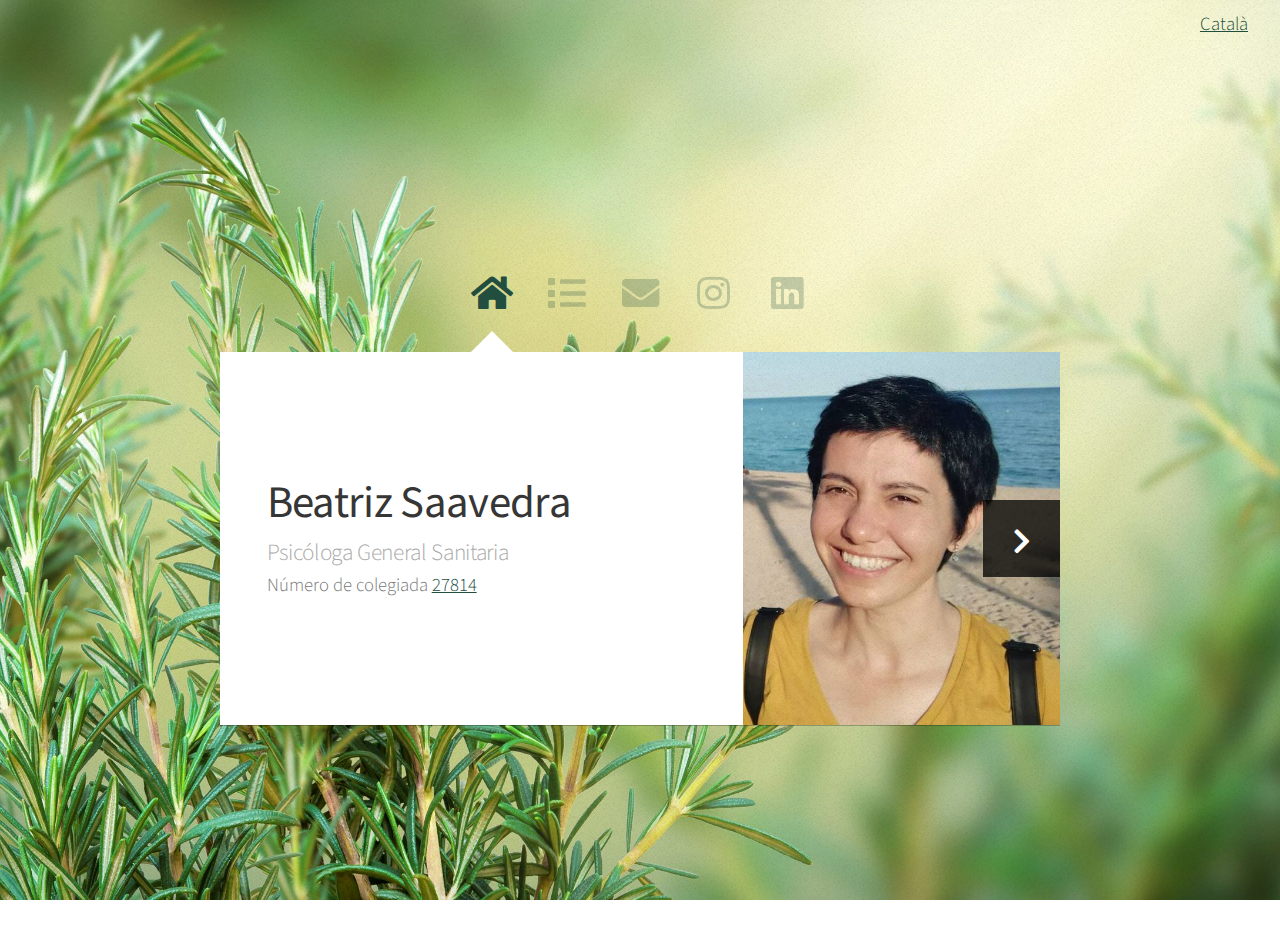
==== es/index.html @ 314d7b3a "meta description improved" ====
<!DOCTYPE html>
<!--
	Astral by HTML5 UP
	html5up.net | @ajlkn
	Free for personal and commercial use under the CCA 3.0 license (html5up.net/license)
-->
<html lang="es">
  <head>
    <!-- Google tag (gtag.js) -->
    <script async src="https://www.googletagmanager.com/gtag/js?id=G-FWG7R8QW6P"></script>
    <script>
      window.dataLayer = window.dataLayer || [];
      function gtag() {
        dataLayer.push(arguments);
      }
      gtag("js", new Date());
      gtag("config", "G-FWG7R8QW6P");
    </script>
    <title>Beatriz Saavedra Psicòloga</title>
    <meta charset="utf-8" />
    <meta name="viewport" content="width=device-width, initial-scale=1" />
    <meta name="description" content="Psicòloga general sanitaria. Psicología adultos, infantil, juvenil y reeducación. En Lloret, Calella, Palafolls, Tordera y Blanes." />
    <link rel="stylesheet" href="../assets/css/main.v2.css" />
    <noscript><link rel="stylesheet" href="../assets/css/noscript.css" /></noscript>
  </head>
  <body class="is-preload">
    <div class="lang">
        <a href="/">Català</a>
    </div>

    <!-- Wrapper-->
    <div id="wrapper">
      <!-- Nav -->
      <nav id="nav">
        <a href="#home" class="icon solid fa-home">
          <span>Inicio</span>
        </a>
        <a href="#services" class="icon solid fa-list">
          <span>Servicios</span>
        </a>
        <a href="#contact" class="icon solid fa-envelope">
          <span>Contacto</span>
        </a>
        <a href="https://www.instagram.com/beatrizsaavedra.psicologia/" class="icon brands fa-instagram">
          <span>Instagram</span>
        </a>
        <a href="https://es.linkedin.com/in/beatriz-saavedra" class="icon brands fa-linkedin">
          <span>Linked In</span>
        </a>
      </nav>

      <!-- Main -->
      <div id="main">
        <!-- Me -->
        <article id="home" class="panel intro">
          <header>
            <h1>Beatriz Saavedra</h1>
            <p>Psicóloga General Sanitaria</p>
            <small>
              Número de colegiada
              <a href="https://www.copc.cat/contacte/beatriz-saavedra-martinez-59869">
                27814
              </a>
            </small>
          </header>
          <a href="#services" class="jumplink pic">
            <span class="arrow icon solid fa-chevron-right">
              <span>Consulta mis servicios</span>
            </span>
            <img src="../images/me2.jpg" alt="Beatriz Saavedra Martínez - Psicóloga" />
          </a>
        </article>

        <!-- Work -->
        <article id="services" class="panel">
          <header>
            <h2>Servicios</h2>
          </header>
          <h3>Psicoterapia adultos</h3>
          <ul class="romero grid">
            <li>Ansiedad</li>
            <li>Depresión</li>
            <li>Procesos de duelo</li>
            <li>Habilidades sociales</li>
            <li>Fobias</li>
            <li>Baja autoestima</li>
            <li>Estrés laboral</li>
          </ul>

          <h3>Psicoterapia infantil y juvenil</h3>
          <ul class="romero grid">
            <li>Trastornos de la conducta</li>
            <li>Trastornos del estado de ánimo</li>
            <li>Fobias</li>
            <li>Autoestima</li>
            <li>Inteligencia emocional</li>
            <li>Miedos infantiles</li>
            <li>Procesos de adaptación</li>
            <li>Bullying</li>
          </ul>

          <h3>Reeducación</h3>
          <ul class="romero grid">
            <li>Trastornos del aprendizaje</li>
            <li>Dislexia y discalculia</li>
            <li>Estimulación cognitiva</li>
            <li>Técnicas de estudio</li>
            <li>Lectoescriptura</li>
            <li>
              Trastorno de deficit de atención con o sin hiperactivitat (TDAH)
            </li>
          </ul>
        </article>

        <!-- Contact -->
        <article id="contact" class="panel">
          <header>
            <h2>Contacto</h2>
          </header>

          <p>
            Móvil: <span id="t1"></span><br />
            Correo electrónico: <span id="t2"></span>
          </p>
          <ul class="romero grid contact">
            <li>Consulta presencial en la zona de el Maresme y La Selva</li>
            <li>También consulta online</li>
          </ul>
        </article>
      </div>
    </div>

    <!-- Scripts -->
    <script src="../assets/js/jquery.min.js"></script>
    <script src="../assets/js/browser.min.js"></script>
    <script src="../assets/js/breakpoints.min.js"></script>
    <script src="../assets/js/util.js"></script>
    <script src="../assets/js/main.js"></script>
    <script src="../assets/js/contact.js"></script>
  </body>
</html>
---- assets/css/main.v2.css ----
@import url("https://fonts.googleapis.com/css?family=Source+Sans+Pro:300,400,300italic,400italic");
@import url("fontawesome-all.min.css");

/*
	Astral by HTML5 UP
	html5up.net | @ajlkn
	Free for personal and commercial use under the CCA 3.0 license (html5up.net/license)
*/

html,
body,
div,
span,
applet,
object,
iframe,
h1,
h2,
h3,
h4,
h5,
h6,
p,
blockquote,
pre,
a,
abbr,
acronym,
address,
big,
cite,
code,
del,
dfn,
em,
img,
ins,
kbd,
q,
s,
samp,
small,
strike,
strong,
sub,
sup,
tt,
var,
b,
u,
i,
center,
dl,
dt,
dd,
ol,
ul,
li,
fieldset,
form,
label,
legend,
table,
caption,
tbody,
tfoot,
thead,
tr,
th,
td,
article,
aside,
canvas,
details,
embed,
figure,
figcaption,
footer,
header,
hgroup,
menu,
nav,
output,
ruby,
section,
summary,
time,
mark,
audio,
video {
  margin: 0;
  padding: 0;
  border: 0;
  font-size: 100%;
  font: inherit;
  vertical-align: baseline;
}

article,
aside,
details,
figcaption,
figure,
footer,
header,
hgroup,
menu,
nav,
section {
  display: block;
}

body {
  line-height: 1;
}

ol,
ul {
  list-style: none;
}

blockquote,
q {
  quotes: none;
}

blockquote:before,
blockquote:after,
q:before,
q:after {
  content: "";
  content: none;
}

table {
  border-collapse: collapse;
  border-spacing: 0;
}

body {
  -webkit-text-size-adjust: none;
}

mark {
  background-color: transparent;
  color: inherit;
}

input::-moz-focus-inner {
  border: 0;
  padding: 0;
}

input,
select,
textarea {
  -moz-appearance: none;
  -webkit-appearance: none;
  -ms-appearance: none;
  appearance: none;
}

/* Row */

.row {
  display: flex;
  flex-wrap: wrap;
  box-sizing: border-box;
  align-items: stretch;
}

.row > * {
  box-sizing: border-box;
}

.row.gtr-uniform > * > :last-child {
  margin-bottom: 0;
}

.row.aln-left {
  justify-content: flex-start;
}

.row.aln-center {
  justify-content: center;
}

.row.aln-right {
  justify-content: flex-end;
}

.row.aln-top {
  align-items: flex-start;
}

.row.aln-middle {
  align-items: center;
}

.row.aln-bottom {
  align-items: flex-end;
}

.row > .imp {
  order: -1;
}

.row > .col-1 {
  width: 8.33333%;
}

.row > .off-1 {
  margin-left: 8.33333%;
}

.row > .col-2 {
  width: 16.66667%;
}

.row > .off-2 {
  margin-left: 16.66667%;
}

.row > .col-3 {
  width: 25%;
}

.row > .off-3 {
  margin-left: 25%;
}

.row > .col-4 {
  width: 33.33333%;
}

.row > .off-4 {
  margin-left: 33.33333%;
}

.row > .col-5 {
  width: 41.66667%;
}

.row > .off-5 {
  margin-left: 41.66667%;
}

.row > .col-6 {
  width: 50%;
}

.row > .off-6 {
  margin-left: 50%;
}

.row > .col-7 {
  width: 58.33333%;
}

.row > .off-7 {
  margin-left: 58.33333%;
}

.row > .col-8 {
  width: 66.66667%;
}

.row > .off-8 {
  margin-left: 66.66667%;
}

.row > .col-9 {
  width: 75%;
}

.row > .off-9 {
  margin-left: 75%;
}

.row > .col-10 {
  width: 83.33333%;
}

.row > .off-10 {
  margin-left: 83.33333%;
}

.row > .col-11 {
  width: 91.66667%;
}

.row > .off-11 {
  margin-left: 91.66667%;
}

.row > .col-12 {
  width: 100%;
}

.row > .off-12 {
  margin-left: 100%;
}

.row.gtr-0 {
  margin-top: 0em;
  margin-left: 0em;
}

.row.gtr-0 > * {
  padding: 0em 0 0 0em;
}

.row.gtr-0.gtr-uniform {
  margin-top: 0em;
}

.row.gtr-0.gtr-uniform > * {
  padding-top: 0em;
}

.row.gtr-25 {
  margin-top: -0.3125em;
  margin-left: -0.3125em;
}

.row.gtr-25 > * {
  padding: 0.3125em 0 0 0.3125em;
}

.row.gtr-25.gtr-uniform {
  margin-top: -0.3125em;
}

.row.gtr-25.gtr-uniform > * {
  padding-top: 0.3125em;
}

.row.gtr-50 {
  margin-top: -0.625em;
  margin-left: -0.625em;
}

.row.gtr-50 > * {
  padding: 0.625em 0 0 0.625em;
}

.row.gtr-50.gtr-uniform {
  margin-top: -0.625em;
}

.row.gtr-50.gtr-uniform > * {
  padding-top: 0.625em;
}

.row {
  margin-top: -1.25em;
  margin-left: -1.25em;
}

.row > * {
  padding: 1.25em 0 0 1.25em;
}

.row.gtr-uniform {
  margin-top: -1.25em;
}

.row.gtr-uniform > * {
  padding-top: 1.25em;
}

.row.gtr-150 {
  margin-top: -1.875em;
  margin-left: -1.875em;
}

.row.gtr-150 > * {
  padding: 1.875em 0 0 1.875em;
}

.row.gtr-150.gtr-uniform {
  margin-top: -1.875em;
}

.row.gtr-150.gtr-uniform > * {
  padding-top: 1.875em;
}

.row.gtr-200 {
  margin-top: -2.5em;
  margin-left: -2.5em;
}

.row.gtr-200 > * {
  padding: 2.5em 0 0 2.5em;
}

.row.gtr-200.gtr-uniform {
  margin-top: -2.5em;
}

.row.gtr-200.gtr-uniform > * {
  padding-top: 2.5em;
}

@media screen and (max-width: 1680px) {
  .row {
    display: flex;
    flex-wrap: wrap;
    box-sizing: border-box;
    align-items: stretch;
  }

  .row > * {
    box-sizing: border-box;
  }

  .row.gtr-uniform > * > :last-child {
    margin-bottom: 0;
  }

  .row.aln-left {
    justify-content: flex-start;
  }

  .row.aln-center {
    justify-content: center;
  }

  .row.aln-right {
    justify-content: flex-end;
  }

  .row.aln-top {
    align-items: flex-start;
  }

  .row.aln-middle {
    align-items: center;
  }

  .row.aln-bottom {
    align-items: flex-end;
  }

  .row > .imp-xlarge {
    order: -1;
  }

  .row > .col-1-xlarge {
    width: 8.33333%;
  }

  .row > .off-1-xlarge {
    margin-left: 8.33333%;
  }

  .row > .col-2-xlarge {
    width: 16.66667%;
  }

  .row > .off-2-xlarge {
    margin-left: 16.66667%;
  }

  .row > .col-3-xlarge {
    width: 25%;
  }

  .row > .off-3-xlarge {
    margin-left: 25%;
  }

  .row > .col-4-xlarge {
    width: 33.33333%;
  }

  .row > .off-4-xlarge {
    margin-left: 33.33333%;
  }

  .row > .col-5-xlarge {
    width: 41.66667%;
  }

  .row > .off-5-xlarge {
    margin-left: 41.66667%;
  }

  .row > .col-6-xlarge {
    width: 50%;
  }

  .row > .off-6-xlarge {
    margin-left: 50%;
  }

  .row > .col-7-xlarge {
    width: 58.33333%;
  }

  .row > .off-7-xlarge {
    margin-left: 58.33333%;
  }

  .row > .col-8-xlarge {
    width: 66.66667%;
  }

  .row > .off-8-xlarge {
    margin-left: 66.66667%;
  }

  .row > .col-9-xlarge {
    width: 75%;
  }

  .row > .off-9-xlarge {
    margin-left: 75%;
  }

  .row > .col-10-xlarge {
    width: 83.33333%;
  }

  .row > .off-10-xlarge {
    margin-left: 83.33333%;
  }

  .row > .col-11-xlarge {
    width: 91.66667%;
  }

  .row > .off-11-xlarge {
    margin-left: 91.66667%;
  }

  .row > .col-12-xlarge {
    width: 100%;
  }

  .row > .off-12-xlarge {
    margin-left: 100%;
  }

  .row.gtr-0 {
    margin-top: 0em;
    margin-left: 0em;
  }

  .row.gtr-0 > * {
    padding: 0em 0 0 0em;
  }

  .row.gtr-0.gtr-uniform {
    margin-top: 0em;
  }

  .row.gtr-0.gtr-uniform > * {
    padding-top: 0em;
  }

  .row.gtr-25 {
    margin-top: -0.3125em;
    margin-left: -0.3125em;
  }

  .row.gtr-25 > * {
    padding: 0.3125em 0 0 0.3125em;
  }

  .row.gtr-25.gtr-uniform {
    margin-top: -0.3125em;
  }

  .row.gtr-25.gtr-uniform > * {
    padding-top: 0.3125em;
  }

  .row.gtr-50 {
    margin-top: -0.625em;
    margin-left: -0.625em;
  }

  .row.gtr-50 > * {
    padding: 0.625em 0 0 0.625em;
  }

  .row.gtr-50.gtr-uniform {
    margin-top: -0.625em;
  }

  .row.gtr-50.gtr-uniform > * {
    padding-top: 0.625em;
  }

  .row {
    margin-top: -1.25em;
    margin-left: -1.25em;
  }

  .row > * {
    padding: 1.25em 0 0 1.25em;
  }

  .row.gtr-uniform {
    margin-top: -1.25em;
  }

  .row.gtr-uniform > * {
    padding-top: 1.25em;
  }

  .row.gtr-150 {
    margin-top: -1.875em;
    margin-left: -1.875em;
  }

  .row.gtr-150 > * {
    padding: 1.875em 0 0 1.875em;
  }

  .row.gtr-150.gtr-uniform {
    margin-top: -1.875em;
  }

  .row.gtr-150.gtr-uniform > * {
    padding-top: 1.875em;
  }

  .row.gtr-200 {
    margin-top: -2.5em;
    margin-left: -2.5em;
  }

  .row.gtr-200 > * {
    padding: 2.5em 0 0 2.5em;
  }

  .row.gtr-200.gtr-uniform {
    margin-top: -2.5em;
  }

  .row.gtr-200.gtr-uniform > * {
    padding-top: 2.5em;
  }
}

@media screen and (max-width: 1280px) {
  .row {
    display: flex;
    flex-wrap: wrap;
    box-sizing: border-box;
    align-items: stretch;
  }

  .row > * {
    box-sizing: border-box;
  }

  .row.gtr-uniform > * > :last-child {
    margin-bottom: 0;
  }

  .row.aln-left {
    justify-content: flex-start;
  }

  .row.aln-center {
    justify-content: center;
  }

  .row.aln-right {
    justify-content: flex-end;
  }

  .row.aln-top {
    align-items: flex-start;
  }

  .row.aln-middle {
    align-items: center;
  }

  .row.aln-bottom {
    align-items: flex-end;
  }

  .row > .imp-large {
    order: -1;
  }

  .row > .col-1-large {
    width: 8.33333%;
  }

  .row > .off-1-large {
    margin-left: 8.33333%;
  }

  .row > .col-2-large {
    width: 16.66667%;
  }

  .row > .off-2-large {
    margin-left: 16.66667%;
  }

  .row > .col-3-large {
    width: 25%;
  }

  .row > .off-3-large {
    margin-left: 25%;
  }

  .row > .col-4-large {
    width: 33.33333%;
  }

  .row > .off-4-large {
    margin-left: 33.33333%;
  }

  .row > .col-5-large {
    width: 41.66667%;
  }

  .row > .off-5-large {
    margin-left: 41.66667%;
  }

  .row > .col-6-large {
    width: 50%;
  }

  .row > .off-6-large {
    margin-left: 50%;
  }

  .row > .col-7-large {
    width: 58.33333%;
  }

  .row > .off-7-large {
    margin-left: 58.33333%;
  }

  .row > .col-8-large {
    width: 66.66667%;
  }

  .row > .off-8-large {
    margin-left: 66.66667%;
  }

  .row > .col-9-large {
    width: 75%;
  }

  .row > .off-9-large {
    margin-left: 75%;
  }

  .row > .col-10-large {
    width: 83.33333%;
  }

  .row > .off-10-large {
    margin-left: 83.33333%;
  }

  .row > .col-11-large {
    width: 91.66667%;
  }

  .row > .off-11-large {
    margin-left: 91.66667%;
  }

  .row > .col-12-large {
    width: 100%;
  }

  .row > .off-12-large {
    margin-left: 100%;
  }

  .row.gtr-0 {
    margin-top: 0em;
    margin-left: 0em;
  }

  .row.gtr-0 > * {
    padding: 0em 0 0 0em;
  }

  .row.gtr-0.gtr-uniform {
    margin-top: 0em;
  }

  .row.gtr-0.gtr-uniform > * {
    padding-top: 0em;
  }

  .row.gtr-25 {
    margin-top: -0.3125em;
    margin-left: -0.3125em;
  }

  .row.gtr-25 > * {
    padding: 0.3125em 0 0 0.3125em;
  }

  .row.gtr-25.gtr-uniform {
    margin-top: -0.3125em;
  }

  .row.gtr-25.gtr-uniform > * {
    padding-top: 0.3125em;
  }

  .row.gtr-50 {
    margin-top: -0.625em;
    margin-left: -0.625em;
  }

  .row.gtr-50 > * {
    padding: 0.625em 0 0 0.625em;
  }

  .row.gtr-50.gtr-uniform {
    margin-top: -0.625em;
  }

  .row.gtr-50.gtr-uniform > * {
    padding-top: 0.625em;
  }

  .row {
    margin-top: -1.25em;
    margin-left: -1.25em;
  }

  .row > * {
    padding: 1.25em 0 0 1.25em;
  }

  .row.gtr-uniform {
    margin-top: -1.25em;
  }

  .row.gtr-uniform > * {
    padding-top: 1.25em;
  }

  .row.gtr-150 {
    margin-top: -1.875em;
    margin-left: -1.875em;
  }

  .row.gtr-150 > * {
    padding: 1.875em 0 0 1.875em;
  }

  .row.gtr-150.gtr-uniform {
    margin-top: -1.875em;
  }

  .row.gtr-150.gtr-uniform > * {
    padding-top: 1.875em;
  }

  .row.gtr-200 {
    margin-top: -2.5em;
    margin-left: -2.5em;
  }

  .row.gtr-200 > * {
    padding: 2.5em 0 0 2.5em;
  }

  .row.gtr-200.gtr-uniform {
    margin-top: -2.5em;
  }

  .row.gtr-200.gtr-uniform > * {
    padding-top: 2.5em;
  }
}

@media screen and (max-width: 980px) {
  .row {
    display: flex;
    flex-wrap: wrap;
    box-sizing: border-box;
    align-items: stretch;
  }

  .row > * {
    box-sizing: border-box;
  }

  .row.gtr-uniform > * > :last-child {
    margin-bottom: 0;
  }

  .row.aln-left {
    justify-content: flex-start;
  }

  .row.aln-center {
    justify-content: center;
  }

  .row.aln-right {
    justify-content: flex-end;
  }

  .row.aln-top {
    align-items: flex-start;
  }

  .row.aln-middle {
    align-items: center;
  }

  .row.aln-bottom {
    align-items: flex-end;
  }

  .row > .imp-medium {
    order: -1;
  }

  .row > .col-1-medium {
    width: 8.33333%;
  }

  .row > .off-1-medium {
    margin-left: 8.33333%;
  }

  .row > .col-2-medium {
    width: 16.66667%;
  }

  .row > .off-2-medium {
    margin-left: 16.66667%;
  }

  .row > .col-3-medium {
    width: 25%;
  }

  .row > .off-3-medium {
    margin-left: 25%;
  }

  .row > .col-4-medium {
    width: 33.33333%;
  }

  .row > .off-4-medium {
    margin-left: 33.33333%;
  }

  .row > .col-5-medium {
    width: 41.66667%;
  }

  .row > .off-5-medium {
    margin-left: 41.66667%;
  }

  .row > .col-6-medium {
    width: 50%;
  }

  .row > .off-6-medium {
    margin-left: 50%;
  }

  .row > .col-7-medium {
    width: 58.33333%;
  }

  .row > .off-7-medium {
    margin-left: 58.33333%;
  }

  .row > .col-8-medium {
    width: 66.66667%;
  }

  .row > .off-8-medium {
    margin-left: 66.66667%;
  }

  .row > .col-9-medium {
    width: 75%;
  }

  .row > .off-9-medium {
    margin-left: 75%;
  }

  .row > .col-10-medium {
    width: 83.33333%;
  }

  .row > .off-10-medium {
    margin-left: 83.33333%;
  }

  .row > .col-11-medium {
    width: 91.66667%;
  }

  .row > .off-11-medium {
    margin-left: 91.66667%;
  }

  .row > .col-12-medium {
    width: 100%;
  }

  .row > .off-12-medium {
    margin-left: 100%;
  }

  .row.gtr-0 {
    margin-top: 0em;
    margin-left: 0em;
  }

  .row.gtr-0 > * {
    padding: 0em 0 0 0em;
  }

  .row.gtr-0.gtr-uniform {
    margin-top: 0em;
  }

  .row.gtr-0.gtr-uniform > * {
    padding-top: 0em;
  }

  .row.gtr-25 {
    margin-top: -0.3125em;
    margin-left: -0.3125em;
  }

  .row.gtr-25 > * {
    padding: 0.3125em 0 0 0.3125em;
  }

  .row.gtr-25.gtr-uniform {
    margin-top: -0.3125em;
  }

  .row.gtr-25.gtr-uniform > * {
    padding-top: 0.3125em;
  }

  .row.gtr-50 {
    margin-top: -0.625em;
    margin-left: -0.625em;
  }

  .row.gtr-50 > * {
    padding: 0.625em 0 0 0.625em;
  }

  .row.gtr-50.gtr-uniform {
    margin-top: -0.625em;
  }

  .row.gtr-50.gtr-uniform > * {
    padding-top: 0.625em;
  }

  .row {
    margin-top: -1.25em;
    margin-left: -1.25em;
  }

  .row > * {
    padding: 1.25em 0 0 1.25em;
  }

  .row.gtr-uniform {
    margin-top: -1.25em;
  }

  .row.gtr-uniform > * {
    padding-top: 1.25em;
  }

  .row.gtr-150 {
    margin-top: -1.875em;
    margin-left: -1.875em;
  }

  .row.gtr-150 > * {
    padding: 1.875em 0 0 1.875em;
  }

  .row.gtr-150.gtr-uniform {
    margin-top: -1.875em;
  }

  .row.gtr-150.gtr-uniform > * {
    padding-top: 1.875em;
  }

  .row.gtr-200 {
    margin-top: -2.5em;
    margin-left: -2.5em;
  }

  .row.gtr-200 > * {
    padding: 2.5em 0 0 2.5em;
  }

  .row.gtr-200.gtr-uniform {
    margin-top: -2.5em;
  }

  .row.gtr-200.gtr-uniform > * {
    padding-top: 2.5em;
  }
}

@media screen and (max-width: 736px) {
  .row {
    display: flex;
    flex-wrap: wrap;
    box-sizing: border-box;
    align-items: stretch;
  }

  .row > * {
    box-sizing: border-box;
  }

  .row.gtr-uniform > * > :last-child {
    margin-bottom: 0;
  }

  .row.aln-left {
    justify-content: flex-start;
  }

  .row.aln-center {
    justify-content: center;
  }

  .row.aln-right {
    justify-content: flex-end;
  }

  .row.aln-top {
    align-items: flex-start;
  }

  .row.aln-middle {
    align-items: center;
  }

  .row.aln-bottom {
    align-items: flex-end;
  }

  .row > .imp-small {
    order: -1;
  }

  .row > .col-1-small {
    width: 8.33333%;
  }

  .row > .off-1-small {
    margin-left: 8.33333%;
  }

  .row > .col-2-small {
    width: 16.66667%;
  }

  .row > .off-2-small {
    margin-left: 16.66667%;
  }

  .row > .col-3-small {
    width: 25%;
  }

  .row > .off-3-small {
    margin-left: 25%;
  }

  .row > .col-4-small {
    width: 33.33333%;
  }

  .row > .off-4-small {
    margin-left: 33.33333%;
  }

  .row > .col-5-small {
    width: 41.66667%;
  }

  .row > .off-5-small {
    margin-left: 41.66667%;
  }

  .row > .col-6-small {
    width: 50%;
  }

  .row > .off-6-small {
    margin-left: 50%;
  }

  .row > .col-7-small {
    width: 58.33333%;
  }

  .row > .off-7-small {
    margin-left: 58.33333%;
  }

  .row > .col-8-small {
    width: 66.66667%;
  }

  .row > .off-8-small {
    margin-left: 66.66667%;
  }

  .row > .col-9-small {
    width: 75%;
  }

  .row > .off-9-small {
    margin-left: 75%;
  }

  .row > .col-10-small {
    width: 83.33333%;
  }

  .row > .off-10-small {
    margin-left: 83.33333%;
  }

  .row > .col-11-small {
    width: 91.66667%;
  }

  .row > .off-11-small {
    margin-left: 91.66667%;
  }

  .row > .col-12-small {
    width: 100%;
  }

  .row > .off-12-small {
    margin-left: 100%;
  }

  .row.gtr-0 {
    margin-top: 0em;
    margin-left: 0em;
  }

  .row.gtr-0 > * {
    padding: 0em 0 0 0em;
  }

  .row.gtr-0.gtr-uniform {
    margin-top: 0em;
  }

  .row.gtr-0.gtr-uniform > * {
    padding-top: 0em;
  }

  .row.gtr-25 {
    margin-top: -0.3125em;
    margin-left: -0.3125em;
  }

  .row.gtr-25 > * {
    padding: 0.3125em 0 0 0.3125em;
  }

  .row.gtr-25.gtr-uniform {
    margin-top: -0.3125em;
  }

  .row.gtr-25.gtr-uniform > * {
    padding-top: 0.3125em;
  }

  .row.gtr-50 {
    margin-top: -0.625em;
    margin-left: -0.625em;
  }

  .row.gtr-50 > * {
    padding: 0.625em 0 0 0.625em;
  }

  .row.gtr-50.gtr-uniform {
    margin-top: -0.625em;
  }

  .row.gtr-50.gtr-uniform > * {
    padding-top: 0.625em;
  }

  .row {
    margin-top: -1.25em;
    margin-left: -1.25em;
  }

  .row > * {
    padding: 1.25em 0 0 1.25em;
  }

  .row.gtr-uniform {
    margin-top: -1.25em;
  }

  .row.gtr-uniform > * {
    padding-top: 1.25em;
  }

  .row.gtr-150 {
    margin-top: -1.875em;
    margin-left: -1.875em;
  }

  .row.gtr-150 > * {
    padding: 1.875em 0 0 1.875em;
  }

  .row.gtr-150.gtr-uniform {
    margin-top: -1.875em;
  }

  .row.gtr-150.gtr-uniform > * {
    padding-top: 1.875em;
  }

  .row.gtr-200 {
    margin-top: -2.5em;
    margin-left: -2.5em;
  }

  .row.gtr-200 > * {
    padding: 2.5em 0 0 2.5em;
  }

  .row.gtr-200.gtr-uniform {
    margin-top: -2.5em;
  }

  .row.gtr-200.gtr-uniform > * {
    padding-top: 2.5em;
  }
}

/* Basic */

html {
  box-sizing: border-box;
}

*,
*:before,
*:after {
  box-sizing: inherit;
}

body {
  background-image: url("images/overlay.png"), url("images/bg2.jpg");
  background-repeat: repeat, no-repeat;
  background-size: auto, 100% 100%;
  background-attachment: fixed;
  overflow-y: scroll;
}

body.is-preload *,
body.is-preload *:before,
body.is-preload *:after {
  -moz-animation: none !important;
  -webkit-animation: none !important;
  -ms-animation: none !important;
  animation: none !important;
  -moz-transition: none !important;
  -webkit-transition: none !important;
  -ms-transition: none !important;
  transition: none !important;
}

body,
input,
textarea,
select {
  font-family: "Source Sans Pro", sans-serif;
  font-weight: 300;
  color: #777777;
  font-size: 20pt;
  line-height: 1.75em;
}

@media screen and (max-width: 1680px) {
  body,
  input,
  textarea,
  select {
    font-size: 15pt;
  }
}

@media screen and (max-width: 1280px) {
  body,
  input,
  textarea,
  select {
    font-size: 14pt;
  }
}

@media screen and (max-width: 736px) {
  body,
  input,
  textarea,
  select {
    font-size: 12pt;
  }
}

@media screen and (max-width: 360px) {
  body,
  input,
  textarea,
  select {
    font-size: 11pt;
  }
}

strong,
b,
h1,
h2,
h3,
h4,
h5,
h6 {
  font-weight: 400;
  color: #363636;
}

h1 {
  font-size: 2.4em;
  letter-spacing: -0.015em;
}

h2 {
  font-size: 1.8em;
  letter-spacing: -0.015em;
  text-align: center;
  color: #214e3f;
}

h3,
h4,
h5,
h6 {
  font-size: 1.25em;
  letter-spacing: -0.015em;
}

@media screen and (max-width: 736px) {
  h1 {
    font-size: 1.75em;
  }

  h2 {
    font-size: 1.375em;
  }

  h3,
  h4,
  h5,
  h6 {
    font-size: 1em;
  }
}

blockquote {
  border-left: solid 0.5em #ddd;
  padding: 1em 0 1em 2em;
  font-style: italic;
}

em,
i {
  font-style: italic;
}

hr {
  border: 0;
  border-top: solid 1px #ddd;
  padding: 1.5em 0 0 0;
  margin: 1.75em 0 0 0;
}

sub {
  position: relative;
  top: 0.5em;
  font-size: 0.8em;
}

sup {
  position: relative;
  top: -0.5em;
  font-size: 0.8em;
}

br.clear {
  clear: both;
}

p,
ul,
ol,
dl,
table,
blockquote,
form {
  margin-bottom: 2em;
}

/* Table */

table {
  width: 100%;
}

table.default tbody tr {
  border-bottom: solid 1px #f4f4f4;
}

table.default td {
  padding: 0.5em 1em 0.5em 1em;
}

table.default th {
  text-align: left;
  font-weight: 400;
  padding: 0.5em 1em 0.5em 1em;
}

table.default thead {
  border-bottom: solid 2px #f4f4f4;
}

/* Form */

form label {
  display: block;
  font-weight: 400;
  color: #363636;
  margin: 0 0 1em 0;
}

form input[type="text"],
form input[type="email"],
form input[type="password"],
form select,
form textarea {
  -webkit-appearance: none;
  border: 0;
  background: #f4f4f4;
  padding: 0.75em;
  width: 100%;
  -moz-transition: background-color 0.25s ease-in-out;
  -webkit-transition: background-color 0.25s ease-in-out;
  -ms-transition: background-color 0.25s ease-in-out;
  transition: background-color 0.25s ease-in-out;
}

form input[type="text"]:focus,
form input[type="email"]:focus,
form input[type="password"]:focus,
form select:focus,
form textarea:focus {
  background: #f8f8f8;
}

form input[type="text"],
form input[type="email"],
form input[type="password"],
form select {
  line-height: 1.35em;
}

form ::-webkit-input-placeholder {
  color: #999;
}

form :-moz-placeholder {
  color: #999;
}

form ::-moz-placeholder {
  color: #999;
}

form :-ms-input-placeholder {
  color: #999;
}

/* Section/Article */

section,
article {
  margin-bottom: 3em;
}

section > :last-child,
section:last-child,
article > :last-child,
article:last-child {
  margin-bottom: 0;
}

header {
  margin: 0 0 1.5em 0;
}

header > p {
  margin: 0.5em 0 0 0;
  color: #aaa;
}

@media screen and (max-width: 736px) {
  header {
    margin: 0 0 1em 0;
  }
}

/* Image */

.image {
  display: inline-block;
}

.image img {
  display: block;
  width: 100%;
}

.image.fit {
  display: block;
  width: 100%;
}

.image.featured {
  display: block;
  width: 100%;
  margin: 0 0 2em 0;
}

.image.left {
  float: left;
  margin: 0 2em 2em 0;
}

.image.centered {
  display: block;
  margin: 0 0 2em 0;
}

.image.centered img {
  margin: 0 auto;
  width: auto;
}

/* Button */

input[type="button"],
input[type="submit"],
input[type="reset"],
button,
.button {
  -moz-transition: background-color 0.25s ease-in-out;
  -webkit-transition: background-color 0.25s ease-in-out;
  -ms-transition: background-color 0.25s ease-in-out;
  transition: background-color 0.25s ease-in-out;
  -webkit-appearance: none;
  display: inline-block;
  background-color: #222222;
  color: #ffffff;
  border: 0;
  cursor: pointer;
  outline: 0;
  padding: 0.7em 1.5em 0.7em 1.5em;
}

input[type="button"]:hover,
input[type="submit"]:hover,
input[type="reset"]:hover,
button:hover,
.button:hover {
  background-color: #333333;
}

input[type="button"]:active,
input[type="submit"]:active,
input[type="reset"]:active,
button:active,
.button:active {
  background-color: #444444;
}

input[type="button"].alt,
input[type="submit"].alt,
input[type="reset"].alt,
button.alt,
.button.alt {
  background-color: #777777;
}

input[type="button"].alt:hover,
input[type="submit"].alt:hover,
input[type="reset"].alt:hover,
button.alt:hover,
.button.alt:hover {
  background-color: #888888;
}

input[type="button"].alt:active,
input[type="submit"].alt:active,
input[type="reset"].alt:active,
button.alt:active,
.button.alt:active {
  background-color: #999999;
}

input[type="button"].small,
input[type="submit"].small,
input[type="reset"].small,
button.small,
.button.small {
  font-size: 0.75em;
}

input[type="button"].large,
input[type="submit"].large,
input[type="reset"].large,
button.large,
.button.large {
  font-size: 1.25em;
  padding: 0.5em 1.25em 0.5em 1.25em;
}

input[type="button"].xlarge,
input[type="submit"].xlarge,
input[type="reset"].xlarge,
button.xlarge,
.button.xlarge {
  font-size: 1.5em;
  padding: 0.5em 1.25em 0.5em 1.25em;
}

@media screen and (max-width: 736px) {
  input[type="button"],
  input[type="submit"],
  input[type="reset"],
  button,
  .button {
    width: 100%;
  }
}

/* Anchor */
a {
  color: #214e3f;
}

/* List */

ul {
  list-style: disc;
  padding-left: 1em;
}

ul li {
  padding-left: 0.5em;
}

ul.romero li:before {
  content: "";
  display: inline-block;
  height: 25px;
  width: 35px;
  background-image: url("./images/romero.svg");
  background-size: contain;
  background-repeat: no-repeat;
  background-position: 9px 5px;
  margin-left: -35px;
}

ul.romero li {
  list-style: none;
}

ul.grid {
  display: flex;
  flex-wrap: wrap;
}

ul.grid li {
  width: 33.33%;
  padding-right: 1rem;
}

ul.contact li {
  width: 50%;
}

ul.contact li:last-child {
  text-align: right;
}

ul.contact {
  background: #d0dbc2;
  padding: 0.5rem 0rem 0.5rem 1rem;
  border-radius: 10px;
}

@media screen and (max-width: 736px) {
  ul.grid li {
    width: 100%;
  }

  ul.contact li {
    width: 100%;
    padding-left: 1rem;
  }

  ul.contact li:last-child {
    text-align: left;
  }
}

ol {
  list-style: decimal;
  padding-left: 1.25em;
}

ol li {
  padding-left: 0.25em;
}

/* Actions */

ul.actions {
  list-style: none;
  padding-left: 0;
}

ul.actions li {
  display: inline-block;
  padding-left: 0;
  margin: 0 0 0 0.5em;
}

ul.actions li:first-child {
  margin-left: 0;
}

@media screen and (max-width: 736px) {
  ul.actions li {
    display: block;
    margin: 0.75em 0 0 0;
  }

  ul.actions li:first-child {
    margin-top: 0;
  }
}

/* Icons */

.icon {
  text-decoration: none;
  position: relative;
  text-decoration: none;
}

.icon:before {
  -moz-osx-font-smoothing: grayscale;
  -webkit-font-smoothing: antialiased;
  display: inline-block;
  font-style: normal;
  font-variant: normal;
  text-rendering: auto;
  line-height: 1;
  text-transform: none !important;
  font-family: "Font Awesome 5 Free";
  font-weight: 400;
}

.icon.solid:before {
  font-weight: 900;
}

.icon.brands:before {
  font-family: "Font Awesome 5 Brands";
}

.icon:before {
  line-height: inherit;
}

.icon > .label {
  display: none;
}

/* Nav */

#nav {
  text-align: center;
  height: 4.25em;
  cursor: default;
}

#nav a {
  position: relative;
  display: inline-block;
  color: #214e3f;
  width: 1em;
  height: 1em;
  line-height: 0.9em;
  font-size: 2.5em;
  margin: 0 0.25em 0 0.25em;
  opacity: 0.25;
  outline: 0;
  -moz-transition: opacity 0.25s ease-in-out;
  -webkit-transition: opacity 0.25s ease-in-out;
  -ms-transition: opacity 0.25s ease-in-out;
  transition: opacity 0.25s ease-in-out;
}

#nav a.icon:before {
  padding-right: 0;
}

#nav a:before {
  font-size: 0.8em;
}

#nav a:after {
  content: "";
  display: block;
  position: absolute;
  left: 50%;
  bottom: -0.75em;
  margin-left: -0.5em;
  border-bottom: solid 0em #ffffff;
  border-left: solid 0.5em transparent;
  border-right: solid 0.5em transparent;
  -moz-transition: border-bottom-width 0.25s ease-in-out;
  -webkit-transition: border-bottom-width 0.25s ease-in-out;
  -ms-transition: border-bottom-width 0.25s ease-in-out;
  transition: border-bottom-width 0.25s ease-in-out;
}

#nav a span {
  display: block;
  position: absolute;
  background: #222222;
  color: #ffffff;
  top: -2.75em;
  font-size: 0.3em;
  height: 2.25em;
  line-height: 2.25em;
  left: 50%;
  opacity: 0;
  -moz-transition: opacity 0.25s ease-in-out;
  -webkit-transition: opacity 0.25s ease-in-out;
  -ms-transition: opacity 0.25s ease-in-out;
  transition: opacity 0.25s ease-in-out;
  width: 5.5em;
  margin-left: -2.75em;
}

#nav a span:after {
  content: "";
  display: block;
  position: absolute;
  bottom: -0.4em;
  left: 50%;
  margin-left: -0.6em;
  border-top: solid 0.6em #222222;
  border-left: solid 0.6em transparent;
  border-right: solid 0.6em transparent;
}

#nav a:hover {
  opacity: 1;
}

#nav a:hover span {
  opacity: 1;
}

#nav a.active {
  opacity: 1;
}

#nav a.active:after {
  border-bottom-width: 0.5em;
}

@media screen and (max-width: 980px) {
  #nav a span {
    display: none;
  }
}

/* Wrapper */

#wrapper {
  width: 45em;
  margin: 0 auto;
  min-height: 100vh;
  max-width: 100%;
  padding: 4em 0;
  display: -moz-flex;
  display: -webkit-flex;
  display: -ms-flex;
  display: flex;
  -moz-flex-direction: column;
  -webkit-flex-direction: column;
  -ms-flex-direction: column;
  flex-direction: column;
  -moz-align-items: center;
  -webkit-align-items: center;
  -ms-align-items: center;
  align-items: center;
  -moz-justify-content: center;
  -webkit-justify-content: center;
  -ms-justify-content: center;
  justify-content: center;
  -moz-transition: opacity 1s ease-in-out;
  -webkit-transition: opacity 1s ease-in-out;
  -ms-transition: opacity 1s ease-in-out;
  transition: opacity 1s ease-in-out;
}

body.is-preload #wrapper {
  opacity: 0;
}

@media screen and (max-width: 1280px) {
  #wrapper {
    padding: 3em 0;
    max-width: calc(100% - 6em);
  }
}

@media screen and (max-width: 980px) {
  #wrapper {
    padding: 1.5em 0;
    max-width: calc(100% - 8em);
  }
}

@media screen and (max-width: 736px) {
  #wrapper {
    padding: 1em 0;
    max-width: calc(100% - 2em);
  }
}

@media screen and (max-width: 360px) {
  #wrapper {
    padding: 1em 0;
    max-width: 100%;
  }
}

/* Main */

#main {
  position: relative;
  overflow: hidden;
  width: 100%;
  background: #ffffff;
  box-shadow: 0px 1px 0px 0px rgba(0, 0, 0, 0.25);
  -moz-transition: min-height 0.5s ease-in-out, max-height 0.5s ease-in-out;
  -webkit-transition: min-height 0.5s ease-in-out, max-height 0.5s ease-in-out;
  -ms-transition: min-height 0.5s ease-in-out, max-height 0.5s ease-in-out;
  transition: min-height 0.5s ease-in-out, max-height 0.5s ease-in-out;
}

#main > .panel {
  -moz-transition: opacity 0.25s ease-in-out;
  -webkit-transition: opacity 0.25s ease-in-out;
  -ms-transition: opacity 0.25s ease-in-out;
  transition: opacity 0.25s ease-in-out;
  margin-bottom: 0;
  position: relative;
  padding: 3.5em 2.5em 2.5em 2.5em;
  width: 100%;
}

#main > .panel.inactive {
  opacity: 0;
}

@media screen and (max-width: 736px) {
  #main > .panel {
    padding: 2em 1.5em 1.5em 1.5em;
  }
}

#main > .panel.intro {
  padding: 0;
  height: 20em;
  display: -moz-flex;
  display: -webkit-flex;
  display: -ms-flex;
  display: flex;
  -moz-flex-direction: row;
  -webkit-flex-direction: row;
  -ms-flex-direction: row;
  flex-direction: row;
  -moz-align-items: center;
  -webkit-align-items: center;
  -ms-align-items: center;
  align-items: center;
}

#main > .panel.intro .pic {
  text-decoration: none;
  position: relative;
  -moz-flex-grow: 0;
  -webkit-flex-grow: 0;
  -ms-flex-grow: 0;
  flex-grow: 0;
  -moz-flex-shrink: 0;
  -webkit-flex-shrink: 0;
  -ms-flex-shrink: 0;
  flex-shrink: 0;
  width: 17em;
  height: 100%;
}

#main > .panel.intro .pic:before {
  content: "";
  position: absolute;
  top: 0;
  left: 0;
  background: url("images/overlay.png");
  width: 100%;
  height: 100%;
  z-index: 1;
}

#main > .panel.intro .pic img {
  position: relative;
  display: block;
  position: absolute;
  top: 0;
  left: 0;
  width: 100%;
  height: 100%;
  -moz-object-fit: cover;
  -webkit-object-fit: cover;
  -ms-object-fit: cover;
  object-fit: cover;
  -moz-object-position: center;
  -webkit-object-position: center;
  -ms-object-position: center;
  object-position: center;
}

#main > .panel.intro .pic .arrow {
  display: block;
  position: absolute;
  right: 0;
  top: 50%;
  margin-top: -1.375em;
  width: 2.75em;
  height: 2.75em;
  background: #000;
  background: rgba(0, 0, 0, 0.75);
  color: #ffffff;
  text-align: center;
  line-height: 2.75em;
  font-size: 1.5em;
  z-index: 1;
  -moz-transition: width 0.15s ease-in-out, padding-right 0.15s ease-in-out;
  -webkit-transition: width 0.15s ease-in-out, padding-right 0.15s ease-in-out;
  -ms-transition: width 0.15s ease-in-out, padding-right 0.15s ease-in-out;
  transition: width 0.15s ease-in-out, padding-right 0.15s ease-in-out;
}

#main > .panel.intro .pic .arrow:before {
  position: relative;
  padding-right: 0;
  top: 0.125em;
}

#main > .panel.intro .pic .arrow span {
  display: block;
  text-indent: -9999px;
}

#main > .panel.intro .pic:hover .arrow {
  width: 3em;
  padding-right: 0.25em;
}

#main > .panel.intro header {
  -moz-flex-grow: 1;
  -webkit-flex-grow: 1;
  -ms-flex-grow: 1;
  flex-grow: 1;
  -moz-flex-shrink: 1;
  -webkit-flex-shrink: 1;
  -ms-flex-shrink: 1;
  flex-shrink: 1;
  padding: 3.5em 2.5em;
  margin-bottom: 0;
  width: 100%;
}

#main > .panel.intro header h1 {
  line-height: 1.25em;
  margin-bottom: 0;
}

#main > .panel.intro header p {
  letter-spacing: -0.015em;
  font-size: 1.25em;
  margin: 0.25em 0 0 0;
}

@media screen and (max-width: 980px) {
  #main > .panel.intro {
    -moz-flex-direction: column;
    -webkit-flex-direction: column;
    -ms-flex-direction: column;
    flex-direction: column;
    height: auto;
  }

  #main > .panel.intro .pic {
    height: 25em;
    width: 100%;
  }

  #main > .panel.intro header {
    padding: 4em;
    text-align: center;
  }
}

@media screen and (max-width: 736px) {
  #main > .panel.intro .pic {
    height: 20em;
  }

  #main > .panel.intro header {
    padding: 2.75em 2em 2.5em 2em;
  }

  #main > .panel.intro header p {
    font-size: 1em;
    margin: 0.25em 0 0 0;
  }
}

/* Footer */

#footer {
  color: rgba(255, 255, 255, 0.45);
  text-align: center;
  padding: 2em 0 0 0;
  font-size: 0.75em;
}

#footer a {
  color: #ddd;
  color: rgba(255, 255, 255, 0.65);
  -moz-transition: color 0.25s ease-in-out;
  -webkit-transition: color 0.25s ease-in-out;
  -ms-transition: color 0.25s ease-in-out;
  transition: color 0.25s ease-in-out;
}

#footer a:hover {
  color: white;
}

#footer .copyright {
  list-style: none;
  padding-left: 0;
}

#footer .copyright li {
  display: inline-block;
  padding-left: 1em;
  margin-left: 1em;
  border-left: solid 1px rgba(255, 255, 255, 0.25);
  line-height: 1;
}

#footer .copyright li:first-child {
  padding-left: 0;
  margin-left: 0;
  border-left: 0;
}

@media screen and (max-width: 736px) {
  #footer .copyright li {
    padding-left: 0.5em;
    margin-left: 0.5em;
  }
  body {
    background-size: cover;
  }
}

.lang {
    display: flex;
    justify-content: end;
    padding: .5rem 2rem;
}

.lang a {
    color: #214e3f;
}
---- assets/css/noscript.css ----
/*
	Astral by HTML5 UP
	html5up.net | @ajlkn
	Free for personal and commercial use under the CCA 3.0 license (html5up.net/license)
*/

/* Wrapper */

	#wrapper {
		opacity: 1 !important;
	}

/* Nav */

	#nav a {
		opacity: 1.0;
	}

		#nav a:before, #nav a:after {
			display: none;
		}

		#nav a span {
			top: 0;
			opacity: 1.0;
		}

			#nav a span:after {
				display: none;
			}

/* Main */

	#main {
		background: none;
		box-shadow: none;
	}

		#main > .panel {
			background: #ffffff;
			margin-bottom: 2em;
		}

			#main > .panel:last-child {
				margin-bottom: 0;
			}
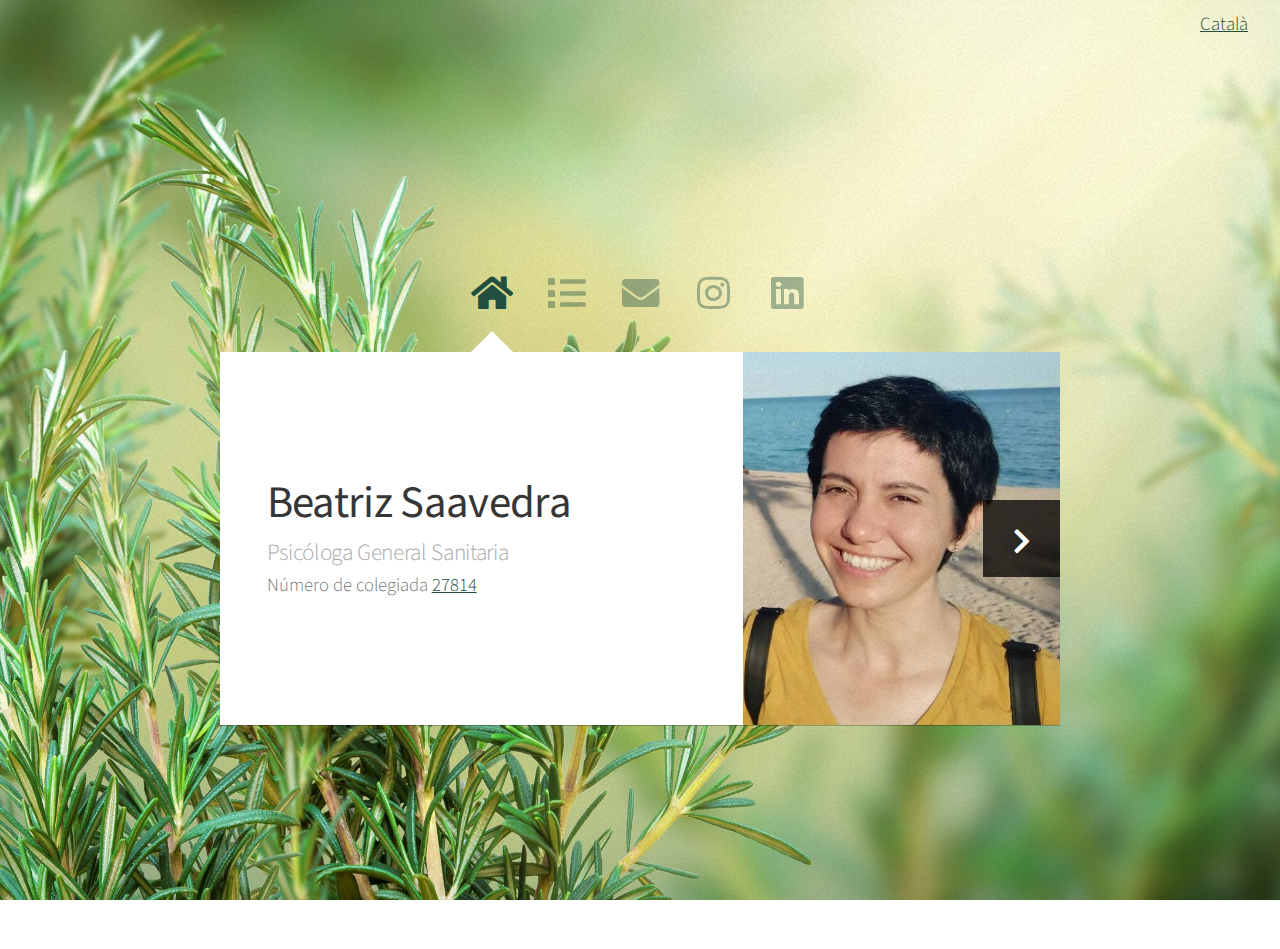
==== commit 01724964: "menu opacity increased" ====
--- a/es/index.html
+++ b/es/index.html
@@ -19,8 +19,9 @@
     <title>Beatriz Saavedra Psicòloga</title>
     <meta charset="utf-8" />
     <meta name="viewport" content="width=device-width, initial-scale=1" />
-    <meta name="description" content="Psicòloga general sanitaria. Psicología adultos, infantil, juvenil y reeducación. En Lloret, Calella, Palafolls, Tordera y Blanes." />
-    <link rel="stylesheet" href="../assets/css/main.v2.css" />
+    <meta name="description" content="Psicòloga general sanitaria. Terapia adultos, infantil, juvenil y reeducación. Lloret, Calella, Palafolls, Tordera, Blanes y consulta online" />
+    <meta name="keywords" content="psicología, adultos, niños, juvenil, lloret, blanes, palafolls, tordera, online" />
+    <link rel="stylesheet" href="../assets/css/main.v3.css" />
     <noscript><link rel="stylesheet" href="../assets/css/noscript.css" /></noscript>
   </head>
   <body class="is-preload">
--- a/assets/css/main.v3.css
+++ b/assets/css/main.v3.css
@@ -0,0 +1,2355 @@
+@import url("https://fonts.googleapis.com/css?family=Source+Sans+Pro:300,400,300italic,400italic");
+@import url("fontawesome-all.min.css");
+
+/*
+	Astral by HTML5 UP
+	html5up.net | @ajlkn
+	Free for personal and commercial use under the CCA 3.0 license (html5up.net/license)
+*/
+
+html,
+body,
+div,
+span,
+applet,
+object,
+iframe,
+h1,
+h2,
+h3,
+h4,
+h5,
+h6,
+p,
+blockquote,
+pre,
+a,
+abbr,
+acronym,
+address,
+big,
+cite,
+code,
+del,
+dfn,
+em,
+img,
+ins,
+kbd,
+q,
+s,
+samp,
+small,
+strike,
+strong,
+sub,
+sup,
+tt,
+var,
+b,
+u,
+i,
+center,
+dl,
+dt,
+dd,
+ol,
+ul,
+li,
+fieldset,
+form,
+label,
+legend,
+table,
+caption,
+tbody,
+tfoot,
+thead,
+tr,
+th,
+td,
+article,
+aside,
+canvas,
+details,
+embed,
+figure,
+figcaption,
+footer,
+header,
+hgroup,
+menu,
+nav,
+output,
+ruby,
+section,
+summary,
+time,
+mark,
+audio,
+video {
+  margin: 0;
+  padding: 0;
+  border: 0;
+  font-size: 100%;
+  font: inherit;
+  vertical-align: baseline;
+}
+
+article,
+aside,
+details,
+figcaption,
+figure,
+footer,
+header,
+hgroup,
+menu,
+nav,
+section {
+  display: block;
+}
+
+body {
+  line-height: 1;
+}
+
+ol,
+ul {
+  list-style: none;
+}
+
+blockquote,
+q {
+  quotes: none;
+}
+
+blockquote:before,
+blockquote:after,
+q:before,
+q:after {
+  content: "";
+  content: none;
+}
+
+table {
+  border-collapse: collapse;
+  border-spacing: 0;
+}
+
+body {
+  -webkit-text-size-adjust: none;
+}
+
+mark {
+  background-color: transparent;
+  color: inherit;
+}
+
+input::-moz-focus-inner {
+  border: 0;
+  padding: 0;
+}
+
+input,
+select,
+textarea {
+  -moz-appearance: none;
+  -webkit-appearance: none;
+  -ms-appearance: none;
+  appearance: none;
+}
+
+/* Row */
+
+.row {
+  display: flex;
+  flex-wrap: wrap;
+  box-sizing: border-box;
+  align-items: stretch;
+}
+
+.row > * {
+  box-sizing: border-box;
+}
+
+.row.gtr-uniform > * > :last-child {
+  margin-bottom: 0;
+}
+
+.row.aln-left {
+  justify-content: flex-start;
+}
+
+.row.aln-center {
+  justify-content: center;
+}
+
+.row.aln-right {
+  justify-content: flex-end;
+}
+
+.row.aln-top {
+  align-items: flex-start;
+}
+
+.row.aln-middle {
+  align-items: center;
+}
+
+.row.aln-bottom {
+  align-items: flex-end;
+}
+
+.row > .imp {
+  order: -1;
+}
+
+.row > .col-1 {
+  width: 8.33333%;
+}
+
+.row > .off-1 {
+  margin-left: 8.33333%;
+}
+
+.row > .col-2 {
+  width: 16.66667%;
+}
+
+.row > .off-2 {
+  margin-left: 16.66667%;
+}
+
+.row > .col-3 {
+  width: 25%;
+}
+
+.row > .off-3 {
+  margin-left: 25%;
+}
+
+.row > .col-4 {
+  width: 33.33333%;
+}
+
+.row > .off-4 {
+  margin-left: 33.33333%;
+}
+
+.row > .col-5 {
+  width: 41.66667%;
+}
+
+.row > .off-5 {
+  margin-left: 41.66667%;
+}
+
+.row > .col-6 {
+  width: 50%;
+}
+
+.row > .off-6 {
+  margin-left: 50%;
+}
+
+.row > .col-7 {
+  width: 58.33333%;
+}
+
+.row > .off-7 {
+  margin-left: 58.33333%;
+}
+
+.row > .col-8 {
+  width: 66.66667%;
+}
+
+.row > .off-8 {
+  margin-left: 66.66667%;
+}
+
+.row > .col-9 {
+  width: 75%;
+}
+
+.row > .off-9 {
+  margin-left: 75%;
+}
+
+.row > .col-10 {
+  width: 83.33333%;
+}
+
+.row > .off-10 {
+  margin-left: 83.33333%;
+}
+
+.row > .col-11 {
+  width: 91.66667%;
+}
+
+.row > .off-11 {
+  margin-left: 91.66667%;
+}
+
+.row > .col-12 {
+  width: 100%;
+}
+
+.row > .off-12 {
+  margin-left: 100%;
+}
+
+.row.gtr-0 {
+  margin-top: 0em;
+  margin-left: 0em;
+}
+
+.row.gtr-0 > * {
+  padding: 0em 0 0 0em;
+}
+
+.row.gtr-0.gtr-uniform {
+  margin-top: 0em;
+}
+
+.row.gtr-0.gtr-uniform > * {
+  padding-top: 0em;
+}
+
+.row.gtr-25 {
+  margin-top: -0.3125em;
+  margin-left: -0.3125em;
+}
+
+.row.gtr-25 > * {
+  padding: 0.3125em 0 0 0.3125em;
+}
+
+.row.gtr-25.gtr-uniform {
+  margin-top: -0.3125em;
+}
+
+.row.gtr-25.gtr-uniform > * {
+  padding-top: 0.3125em;
+}
+
+.row.gtr-50 {
+  margin-top: -0.625em;
+  margin-left: -0.625em;
+}
+
+.row.gtr-50 > * {
+  padding: 0.625em 0 0 0.625em;
+}
+
+.row.gtr-50.gtr-uniform {
+  margin-top: -0.625em;
+}
+
+.row.gtr-50.gtr-uniform > * {
+  padding-top: 0.625em;
+}
+
+.row {
+  margin-top: -1.25em;
+  margin-left: -1.25em;
+}
+
+.row > * {
+  padding: 1.25em 0 0 1.25em;
+}
+
+.row.gtr-uniform {
+  margin-top: -1.25em;
+}
+
+.row.gtr-uniform > * {
+  padding-top: 1.25em;
+}
+
+.row.gtr-150 {
+  margin-top: -1.875em;
+  margin-left: -1.875em;
+}
+
+.row.gtr-150 > * {
+  padding: 1.875em 0 0 1.875em;
+}
+
+.row.gtr-150.gtr-uniform {
+  margin-top: -1.875em;
+}
+
+.row.gtr-150.gtr-uniform > * {
+  padding-top: 1.875em;
+}
+
+.row.gtr-200 {
+  margin-top: -2.5em;
+  margin-left: -2.5em;
+}
+
+.row.gtr-200 > * {
+  padding: 2.5em 0 0 2.5em;
+}
+
+.row.gtr-200.gtr-uniform {
+  margin-top: -2.5em;
+}
+
+.row.gtr-200.gtr-uniform > * {
+  padding-top: 2.5em;
+}
+
+@media screen and (max-width: 1680px) {
+  .row {
+    display: flex;
+    flex-wrap: wrap;
+    box-sizing: border-box;
+    align-items: stretch;
+  }
+
+  .row > * {
+    box-sizing: border-box;
+  }
+
+  .row.gtr-uniform > * > :last-child {
+    margin-bottom: 0;
+  }
+
+  .row.aln-left {
+    justify-content: flex-start;
+  }
+
+  .row.aln-center {
+    justify-content: center;
+  }
+
+  .row.aln-right {
+    justify-content: flex-end;
+  }
+
+  .row.aln-top {
+    align-items: flex-start;
+  }
+
+  .row.aln-middle {
+    align-items: center;
+  }
+
+  .row.aln-bottom {
+    align-items: flex-end;
+  }
+
+  .row > .imp-xlarge {
+    order: -1;
+  }
+
+  .row > .col-1-xlarge {
+    width: 8.33333%;
+  }
+
+  .row > .off-1-xlarge {
+    margin-left: 8.33333%;
+  }
+
+  .row > .col-2-xlarge {
+    width: 16.66667%;
+  }
+
+  .row > .off-2-xlarge {
+    margin-left: 16.66667%;
+  }
+
+  .row > .col-3-xlarge {
+    width: 25%;
+  }
+
+  .row > .off-3-xlarge {
+    margin-left: 25%;
+  }
+
+  .row > .col-4-xlarge {
+    width: 33.33333%;
+  }
+
+  .row > .off-4-xlarge {
+    margin-left: 33.33333%;
+  }
+
+  .row > .col-5-xlarge {
+    width: 41.66667%;
+  }
+
+  .row > .off-5-xlarge {
+    margin-left: 41.66667%;
+  }
+
+  .row > .col-6-xlarge {
+    width: 50%;
+  }
+
+  .row > .off-6-xlarge {
+    margin-left: 50%;
+  }
+
+  .row > .col-7-xlarge {
+    width: 58.33333%;
+  }
+
+  .row > .off-7-xlarge {
+    margin-left: 58.33333%;
+  }
+
+  .row > .col-8-xlarge {
+    width: 66.66667%;
+  }
+
+  .row > .off-8-xlarge {
+    margin-left: 66.66667%;
+  }
+
+  .row > .col-9-xlarge {
+    width: 75%;
+  }
+
+  .row > .off-9-xlarge {
+    margin-left: 75%;
+  }
+
+  .row > .col-10-xlarge {
+    width: 83.33333%;
+  }
+
+  .row > .off-10-xlarge {
+    margin-left: 83.33333%;
+  }
+
+  .row > .col-11-xlarge {
+    width: 91.66667%;
+  }
+
+  .row > .off-11-xlarge {
+    margin-left: 91.66667%;
+  }
+
+  .row > .col-12-xlarge {
+    width: 100%;
+  }
+
+  .row > .off-12-xlarge {
+    margin-left: 100%;
+  }
+
+  .row.gtr-0 {
+    margin-top: 0em;
+    margin-left: 0em;
+  }
+
+  .row.gtr-0 > * {
+    padding: 0em 0 0 0em;
+  }
+
+  .row.gtr-0.gtr-uniform {
+    margin-top: 0em;
+  }
+
+  .row.gtr-0.gtr-uniform > * {
+    padding-top: 0em;
+  }
+
+  .row.gtr-25 {
+    margin-top: -0.3125em;
+    margin-left: -0.3125em;
+  }
+
+  .row.gtr-25 > * {
+    padding: 0.3125em 0 0 0.3125em;
+  }
+
+  .row.gtr-25.gtr-uniform {
+    margin-top: -0.3125em;
+  }
+
+  .row.gtr-25.gtr-uniform > * {
+    padding-top: 0.3125em;
+  }
+
+  .row.gtr-50 {
+    margin-top: -0.625em;
+    margin-left: -0.625em;
+  }
+
+  .row.gtr-50 > * {
+    padding: 0.625em 0 0 0.625em;
+  }
+
+  .row.gtr-50.gtr-uniform {
+    margin-top: -0.625em;
+  }
+
+  .row.gtr-50.gtr-uniform > * {
+    padding-top: 0.625em;
+  }
+
+  .row {
+    margin-top: -1.25em;
+    margin-left: -1.25em;
+  }
+
+  .row > * {
+    padding: 1.25em 0 0 1.25em;
+  }
+
+  .row.gtr-uniform {
+    margin-top: -1.25em;
+  }
+
+  .row.gtr-uniform > * {
+    padding-top: 1.25em;
+  }
+
+  .row.gtr-150 {
+    margin-top: -1.875em;
+    margin-left: -1.875em;
+  }
+
+  .row.gtr-150 > * {
+    padding: 1.875em 0 0 1.875em;
+  }
+
+  .row.gtr-150.gtr-uniform {
+    margin-top: -1.875em;
+  }
+
+  .row.gtr-150.gtr-uniform > * {
+    padding-top: 1.875em;
+  }
+
+  .row.gtr-200 {
+    margin-top: -2.5em;
+    margin-left: -2.5em;
+  }
+
+  .row.gtr-200 > * {
+    padding: 2.5em 0 0 2.5em;
+  }
+
+  .row.gtr-200.gtr-uniform {
+    margin-top: -2.5em;
+  }
+
+  .row.gtr-200.gtr-uniform > * {
+    padding-top: 2.5em;
+  }
+}
+
+@media screen and (max-width: 1280px) {
+  .row {
+    display: flex;
+    flex-wrap: wrap;
+    box-sizing: border-box;
+    align-items: stretch;
+  }
+
+  .row > * {
+    box-sizing: border-box;
+  }
+
+  .row.gtr-uniform > * > :last-child {
+    margin-bottom: 0;
+  }
+
+  .row.aln-left {
+    justify-content: flex-start;
+  }
+
+  .row.aln-center {
+    justify-content: center;
+  }
+
+  .row.aln-right {
+    justify-content: flex-end;
+  }
+
+  .row.aln-top {
+    align-items: flex-start;
+  }
+
+  .row.aln-middle {
+    align-items: center;
+  }
+
+  .row.aln-bottom {
+    align-items: flex-end;
+  }
+
+  .row > .imp-large {
+    order: -1;
+  }
+
+  .row > .col-1-large {
+    width: 8.33333%;
+  }
+
+  .row > .off-1-large {
+    margin-left: 8.33333%;
+  }
+
+  .row > .col-2-large {
+    width: 16.66667%;
+  }
+
+  .row > .off-2-large {
+    margin-left: 16.66667%;
+  }
+
+  .row > .col-3-large {
+    width: 25%;
+  }
+
+  .row > .off-3-large {
+    margin-left: 25%;
+  }
+
+  .row > .col-4-large {
+    width: 33.33333%;
+  }
+
+  .row > .off-4-large {
+    margin-left: 33.33333%;
+  }
+
+  .row > .col-5-large {
+    width: 41.66667%;
+  }
+
+  .row > .off-5-large {
+    margin-left: 41.66667%;
+  }
+
+  .row > .col-6-large {
+    width: 50%;
+  }
+
+  .row > .off-6-large {
+    margin-left: 50%;
+  }
+
+  .row > .col-7-large {
+    width: 58.33333%;
+  }
+
+  .row > .off-7-large {
+    margin-left: 58.33333%;
+  }
+
+  .row > .col-8-large {
+    width: 66.66667%;
+  }
+
+  .row > .off-8-large {
+    margin-left: 66.66667%;
+  }
+
+  .row > .col-9-large {
+    width: 75%;
+  }
+
+  .row > .off-9-large {
+    margin-left: 75%;
+  }
+
+  .row > .col-10-large {
+    width: 83.33333%;
+  }
+
+  .row > .off-10-large {
+    margin-left: 83.33333%;
+  }
+
+  .row > .col-11-large {
+    width: 91.66667%;
+  }
+
+  .row > .off-11-large {
+    margin-left: 91.66667%;
+  }
+
+  .row > .col-12-large {
+    width: 100%;
+  }
+
+  .row > .off-12-large {
+    margin-left: 100%;
+  }
+
+  .row.gtr-0 {
+    margin-top: 0em;
+    margin-left: 0em;
+  }
+
+  .row.gtr-0 > * {
+    padding: 0em 0 0 0em;
+  }
+
+  .row.gtr-0.gtr-uniform {
+    margin-top: 0em;
+  }
+
+  .row.gtr-0.gtr-uniform > * {
+    padding-top: 0em;
+  }
+
+  .row.gtr-25 {
+    margin-top: -0.3125em;
+    margin-left: -0.3125em;
+  }
+
+  .row.gtr-25 > * {
+    padding: 0.3125em 0 0 0.3125em;
+  }
+
+  .row.gtr-25.gtr-uniform {
+    margin-top: -0.3125em;
+  }
+
+  .row.gtr-25.gtr-uniform > * {
+    padding-top: 0.3125em;
+  }
+
+  .row.gtr-50 {
+    margin-top: -0.625em;
+    margin-left: -0.625em;
+  }
+
+  .row.gtr-50 > * {
+    padding: 0.625em 0 0 0.625em;
+  }
+
+  .row.gtr-50.gtr-uniform {
+    margin-top: -0.625em;
+  }
+
+  .row.gtr-50.gtr-uniform > * {
+    padding-top: 0.625em;
+  }
+
+  .row {
+    margin-top: -1.25em;
+    margin-left: -1.25em;
+  }
+
+  .row > * {
+    padding: 1.25em 0 0 1.25em;
+  }
+
+  .row.gtr-uniform {
+    margin-top: -1.25em;
+  }
+
+  .row.gtr-uniform > * {
+    padding-top: 1.25em;
+  }
+
+  .row.gtr-150 {
+    margin-top: -1.875em;
+    margin-left: -1.875em;
+  }
+
+  .row.gtr-150 > * {
+    padding: 1.875em 0 0 1.875em;
+  }
+
+  .row.gtr-150.gtr-uniform {
+    margin-top: -1.875em;
+  }
+
+  .row.gtr-150.gtr-uniform > * {
+    padding-top: 1.875em;
+  }
+
+  .row.gtr-200 {
+    margin-top: -2.5em;
+    margin-left: -2.5em;
+  }
+
+  .row.gtr-200 > * {
+    padding: 2.5em 0 0 2.5em;
+  }
+
+  .row.gtr-200.gtr-uniform {
+    margin-top: -2.5em;
+  }
+
+  .row.gtr-200.gtr-uniform > * {
+    padding-top: 2.5em;
+  }
+}
+
+@media screen and (max-width: 980px) {
+  .row {
+    display: flex;
+    flex-wrap: wrap;
+    box-sizing: border-box;
+    align-items: stretch;
+  }
+
+  .row > * {
+    box-sizing: border-box;
+  }
+
+  .row.gtr-uniform > * > :last-child {
+    margin-bottom: 0;
+  }
+
+  .row.aln-left {
+    justify-content: flex-start;
+  }
+
+  .row.aln-center {
+    justify-content: center;
+  }
+
+  .row.aln-right {
+    justify-content: flex-end;
+  }
+
+  .row.aln-top {
+    align-items: flex-start;
+  }
+
+  .row.aln-middle {
+    align-items: center;
+  }
+
+  .row.aln-bottom {
+    align-items: flex-end;
+  }
+
+  .row > .imp-medium {
+    order: -1;
+  }
+
+  .row > .col-1-medium {
+    width: 8.33333%;
+  }
+
+  .row > .off-1-medium {
+    margin-left: 8.33333%;
+  }
+
+  .row > .col-2-medium {
+    width: 16.66667%;
+  }
+
+  .row > .off-2-medium {
+    margin-left: 16.66667%;
+  }
+
+  .row > .col-3-medium {
+    width: 25%;
+  }
+
+  .row > .off-3-medium {
+    margin-left: 25%;
+  }
+
+  .row > .col-4-medium {
+    width: 33.33333%;
+  }
+
+  .row > .off-4-medium {
+    margin-left: 33.33333%;
+  }
+
+  .row > .col-5-medium {
+    width: 41.66667%;
+  }
+
+  .row > .off-5-medium {
+    margin-left: 41.66667%;
+  }
+
+  .row > .col-6-medium {
+    width: 50%;
+  }
+
+  .row > .off-6-medium {
+    margin-left: 50%;
+  }
+
+  .row > .col-7-medium {
+    width: 58.33333%;
+  }
+
+  .row > .off-7-medium {
+    margin-left: 58.33333%;
+  }
+
+  .row > .col-8-medium {
+    width: 66.66667%;
+  }
+
+  .row > .off-8-medium {
+    margin-left: 66.66667%;
+  }
+
+  .row > .col-9-medium {
+    width: 75%;
+  }
+
+  .row > .off-9-medium {
+    margin-left: 75%;
+  }
+
+  .row > .col-10-medium {
+    width: 83.33333%;
+  }
+
+  .row > .off-10-medium {
+    margin-left: 83.33333%;
+  }
+
+  .row > .col-11-medium {
+    width: 91.66667%;
+  }
+
+  .row > .off-11-medium {
+    margin-left: 91.66667%;
+  }
+
+  .row > .col-12-medium {
+    width: 100%;
+  }
+
+  .row > .off-12-medium {
+    margin-left: 100%;
+  }
+
+  .row.gtr-0 {
+    margin-top: 0em;
+    margin-left: 0em;
+  }
+
+  .row.gtr-0 > * {
+    padding: 0em 0 0 0em;
+  }
+
+  .row.gtr-0.gtr-uniform {
+    margin-top: 0em;
+  }
+
+  .row.gtr-0.gtr-uniform > * {
+    padding-top: 0em;
+  }
+
+  .row.gtr-25 {
+    margin-top: -0.3125em;
+    margin-left: -0.3125em;
+  }
+
+  .row.gtr-25 > * {
+    padding: 0.3125em 0 0 0.3125em;
+  }
+
+  .row.gtr-25.gtr-uniform {
+    margin-top: -0.3125em;
+  }
+
+  .row.gtr-25.gtr-uniform > * {
+    padding-top: 0.3125em;
+  }
+
+  .row.gtr-50 {
+    margin-top: -0.625em;
+    margin-left: -0.625em;
+  }
+
+  .row.gtr-50 > * {
+    padding: 0.625em 0 0 0.625em;
+  }
+
+  .row.gtr-50.gtr-uniform {
+    margin-top: -0.625em;
+  }
+
+  .row.gtr-50.gtr-uniform > * {
+    padding-top: 0.625em;
+  }
+
+  .row {
+    margin-top: -1.25em;
+    margin-left: -1.25em;
+  }
+
+  .row > * {
+    padding: 1.25em 0 0 1.25em;
+  }
+
+  .row.gtr-uniform {
+    margin-top: -1.25em;
+  }
+
+  .row.gtr-uniform > * {
+    padding-top: 1.25em;
+  }
+
+  .row.gtr-150 {
+    margin-top: -1.875em;
+    margin-left: -1.875em;
+  }
+
+  .row.gtr-150 > * {
+    padding: 1.875em 0 0 1.875em;
+  }
+
+  .row.gtr-150.gtr-uniform {
+    margin-top: -1.875em;
+  }
+
+  .row.gtr-150.gtr-uniform > * {
+    padding-top: 1.875em;
+  }
+
+  .row.gtr-200 {
+    margin-top: -2.5em;
+    margin-left: -2.5em;
+  }
+
+  .row.gtr-200 > * {
+    padding: 2.5em 0 0 2.5em;
+  }
+
+  .row.gtr-200.gtr-uniform {
+    margin-top: -2.5em;
+  }
+
+  .row.gtr-200.gtr-uniform > * {
+    padding-top: 2.5em;
+  }
+}
+
+@media screen and (max-width: 736px) {
+  .row {
+    display: flex;
+    flex-wrap: wrap;
+    box-sizing: border-box;
+    align-items: stretch;
+  }
+
+  .row > * {
+    box-sizing: border-box;
+  }
+
+  .row.gtr-uniform > * > :last-child {
+    margin-bottom: 0;
+  }
+
+  .row.aln-left {
+    justify-content: flex-start;
+  }
+
+  .row.aln-center {
+    justify-content: center;
+  }
+
+  .row.aln-right {
+    justify-content: flex-end;
+  }
+
+  .row.aln-top {
+    align-items: flex-start;
+  }
+
+  .row.aln-middle {
+    align-items: center;
+  }
+
+  .row.aln-bottom {
+    align-items: flex-end;
+  }
+
+  .row > .imp-small {
+    order: -1;
+  }
+
+  .row > .col-1-small {
+    width: 8.33333%;
+  }
+
+  .row > .off-1-small {
+    margin-left: 8.33333%;
+  }
+
+  .row > .col-2-small {
+    width: 16.66667%;
+  }
+
+  .row > .off-2-small {
+    margin-left: 16.66667%;
+  }
+
+  .row > .col-3-small {
+    width: 25%;
+  }
+
+  .row > .off-3-small {
+    margin-left: 25%;
+  }
+
+  .row > .col-4-small {
+    width: 33.33333%;
+  }
+
+  .row > .off-4-small {
+    margin-left: 33.33333%;
+  }
+
+  .row > .col-5-small {
+    width: 41.66667%;
+  }
+
+  .row > .off-5-small {
+    margin-left: 41.66667%;
+  }
+
+  .row > .col-6-small {
+    width: 50%;
+  }
+
+  .row > .off-6-small {
+    margin-left: 50%;
+  }
+
+  .row > .col-7-small {
+    width: 58.33333%;
+  }
+
+  .row > .off-7-small {
+    margin-left: 58.33333%;
+  }
+
+  .row > .col-8-small {
+    width: 66.66667%;
+  }
+
+  .row > .off-8-small {
+    margin-left: 66.66667%;
+  }
+
+  .row > .col-9-small {
+    width: 75%;
+  }
+
+  .row > .off-9-small {
+    margin-left: 75%;
+  }
+
+  .row > .col-10-small {
+    width: 83.33333%;
+  }
+
+  .row > .off-10-small {
+    margin-left: 83.33333%;
+  }
+
+  .row > .col-11-small {
+    width: 91.66667%;
+  }
+
+  .row > .off-11-small {
+    margin-left: 91.66667%;
+  }
+
+  .row > .col-12-small {
+    width: 100%;
+  }
+
+  .row > .off-12-small {
+    margin-left: 100%;
+  }
+
+  .row.gtr-0 {
+    margin-top: 0em;
+    margin-left: 0em;
+  }
+
+  .row.gtr-0 > * {
+    padding: 0em 0 0 0em;
+  }
+
+  .row.gtr-0.gtr-uniform {
+    margin-top: 0em;
+  }
+
+  .row.gtr-0.gtr-uniform > * {
+    padding-top: 0em;
+  }
+
+  .row.gtr-25 {
+    margin-top: -0.3125em;
+    margin-left: -0.3125em;
+  }
+
+  .row.gtr-25 > * {
+    padding: 0.3125em 0 0 0.3125em;
+  }
+
+  .row.gtr-25.gtr-uniform {
+    margin-top: -0.3125em;
+  }
+
+  .row.gtr-25.gtr-uniform > * {
+    padding-top: 0.3125em;
+  }
+
+  .row.gtr-50 {
+    margin-top: -0.625em;
+    margin-left: -0.625em;
+  }
+
+  .row.gtr-50 > * {
+    padding: 0.625em 0 0 0.625em;
+  }
+
+  .row.gtr-50.gtr-uniform {
+    margin-top: -0.625em;
+  }
+
+  .row.gtr-50.gtr-uniform > * {
+    padding-top: 0.625em;
+  }
+
+  .row {
+    margin-top: -1.25em;
+    margin-left: -1.25em;
+  }
+
+  .row > * {
+    padding: 1.25em 0 0 1.25em;
+  }
+
+  .row.gtr-uniform {
+    margin-top: -1.25em;
+  }
+
+  .row.gtr-uniform > * {
+    padding-top: 1.25em;
+  }
+
+  .row.gtr-150 {
+    margin-top: -1.875em;
+    margin-left: -1.875em;
+  }
+
+  .row.gtr-150 > * {
+    padding: 1.875em 0 0 1.875em;
+  }
+
+  .row.gtr-150.gtr-uniform {
+    margin-top: -1.875em;
+  }
+
+  .row.gtr-150.gtr-uniform > * {
+    padding-top: 1.875em;
+  }
+
+  .row.gtr-200 {
+    margin-top: -2.5em;
+    margin-left: -2.5em;
+  }
+
+  .row.gtr-200 > * {
+    padding: 2.5em 0 0 2.5em;
+  }
+
+  .row.gtr-200.gtr-uniform {
+    margin-top: -2.5em;
+  }
+
+  .row.gtr-200.gtr-uniform > * {
+    padding-top: 2.5em;
+  }
+}
+
+/* Basic */
+
+html {
+  box-sizing: border-box;
+}
+
+*,
+*:before,
+*:after {
+  box-sizing: inherit;
+}
+
+body {
+  background-image: url("images/overlay.png"), url("images/bg2.jpg");
+  background-repeat: repeat, no-repeat;
+  background-size: auto, 100% 100%;
+  background-attachment: fixed;
+  overflow-y: scroll;
+}
+
+body.is-preload *,
+body.is-preload *:before,
+body.is-preload *:after {
+  -moz-animation: none !important;
+  -webkit-animation: none !important;
+  -ms-animation: none !important;
+  animation: none !important;
+  -moz-transition: none !important;
+  -webkit-transition: none !important;
+  -ms-transition: none !important;
+  transition: none !important;
+}
+
+body,
+input,
+textarea,
+select {
+  font-family: "Source Sans Pro", sans-serif;
+  font-weight: 300;
+  color: #777777;
+  font-size: 20pt;
+  line-height: 1.75em;
+}
+
+@media screen and (max-width: 1680px) {
+  body,
+  input,
+  textarea,
+  select {
+    font-size: 15pt;
+  }
+}
+
+@media screen and (max-width: 1280px) {
+  body,
+  input,
+  textarea,
+  select {
+    font-size: 14pt;
+  }
+}
+
+@media screen and (max-width: 736px) {
+  body,
+  input,
+  textarea,
+  select {
+    font-size: 12pt;
+  }
+}
+
+@media screen and (max-width: 360px) {
+  body,
+  input,
+  textarea,
+  select {
+    font-size: 11pt;
+  }
+}
+
+strong,
+b,
+h1,
+h2,
+h3,
+h4,
+h5,
+h6 {
+  font-weight: 400;
+  color: #363636;
+}
+
+h1 {
+  font-size: 2.4em;
+  letter-spacing: -0.015em;
+}
+
+h2 {
+  font-size: 1.8em;
+  letter-spacing: -0.015em;
+  text-align: center;
+  color: #214e3f;
+}
+
+h3,
+h4,
+h5,
+h6 {
+  font-size: 1.25em;
+  letter-spacing: -0.015em;
+}
+
+@media screen and (max-width: 736px) {
+  h1 {
+    font-size: 1.75em;
+  }
+
+  h2 {
+    font-size: 1.375em;
+  }
+
+  h3,
+  h4,
+  h5,
+  h6 {
+    font-size: 1em;
+  }
+}
+
+blockquote {
+  border-left: solid 0.5em #ddd;
+  padding: 1em 0 1em 2em;
+  font-style: italic;
+}
+
+em,
+i {
+  font-style: italic;
+}
+
+hr {
+  border: 0;
+  border-top: solid 1px #ddd;
+  padding: 1.5em 0 0 0;
+  margin: 1.75em 0 0 0;
+}
+
+sub {
+  position: relative;
+  top: 0.5em;
+  font-size: 0.8em;
+}
+
+sup {
+  position: relative;
+  top: -0.5em;
+  font-size: 0.8em;
+}
+
+br.clear {
+  clear: both;
+}
+
+p,
+ul,
+ol,
+dl,
+table,
+blockquote,
+form {
+  margin-bottom: 2em;
+}
+
+/* Table */
+
+table {
+  width: 100%;
+}
+
+table.default tbody tr {
+  border-bottom: solid 1px #f4f4f4;
+}
+
+table.default td {
+  padding: 0.5em 1em 0.5em 1em;
+}
+
+table.default th {
+  text-align: left;
+  font-weight: 400;
+  padding: 0.5em 1em 0.5em 1em;
+}
+
+table.default thead {
+  border-bottom: solid 2px #f4f4f4;
+}
+
+/* Form */
+
+form label {
+  display: block;
+  font-weight: 400;
+  color: #363636;
+  margin: 0 0 1em 0;
+}
+
+form input[type="text"],
+form input[type="email"],
+form input[type="password"],
+form select,
+form textarea {
+  -webkit-appearance: none;
+  border: 0;
+  background: #f4f4f4;
+  padding: 0.75em;
+  width: 100%;
+  -moz-transition: background-color 0.25s ease-in-out;
+  -webkit-transition: background-color 0.25s ease-in-out;
+  -ms-transition: background-color 0.25s ease-in-out;
+  transition: background-color 0.25s ease-in-out;
+}
+
+form input[type="text"]:focus,
+form input[type="email"]:focus,
+form input[type="password"]:focus,
+form select:focus,
+form textarea:focus {
+  background: #f8f8f8;
+}
+
+form input[type="text"],
+form input[type="email"],
+form input[type="password"],
+form select {
+  line-height: 1.35em;
+}
+
+form ::-webkit-input-placeholder {
+  color: #999;
+}
+
+form :-moz-placeholder {
+  color: #999;
+}
+
+form ::-moz-placeholder {
+  color: #999;
+}
+
+form :-ms-input-placeholder {
+  color: #999;
+}
+
+/* Section/Article */
+
+section,
+article {
+  margin-bottom: 3em;
+}
+
+section > :last-child,
+section:last-child,
+article > :last-child,
+article:last-child {
+  margin-bottom: 0;
+}
+
+header {
+  margin: 0 0 1.5em 0;
+}
+
+header > p {
+  margin: 0.5em 0 0 0;
+  color: #aaa;
+}
+
+@media screen and (max-width: 736px) {
+  header {
+    margin: 0 0 1em 0;
+  }
+}
+
+/* Image */
+
+.image {
+  display: inline-block;
+}
+
+.image img {
+  display: block;
+  width: 100%;
+}
+
+.image.fit {
+  display: block;
+  width: 100%;
+}
+
+.image.featured {
+  display: block;
+  width: 100%;
+  margin: 0 0 2em 0;
+}
+
+.image.left {
+  float: left;
+  margin: 0 2em 2em 0;
+}
+
+.image.centered {
+  display: block;
+  margin: 0 0 2em 0;
+}
+
+.image.centered img {
+  margin: 0 auto;
+  width: auto;
+}
+
+/* Button */
+
+input[type="button"],
+input[type="submit"],
+input[type="reset"],
+button,
+.button {
+  -moz-transition: background-color 0.25s ease-in-out;
+  -webkit-transition: background-color 0.25s ease-in-out;
+  -ms-transition: background-color 0.25s ease-in-out;
+  transition: background-color 0.25s ease-in-out;
+  -webkit-appearance: none;
+  display: inline-block;
+  background-color: #222222;
+  color: #ffffff;
+  border: 0;
+  cursor: pointer;
+  outline: 0;
+  padding: 0.7em 1.5em 0.7em 1.5em;
+}
+
+input[type="button"]:hover,
+input[type="submit"]:hover,
+input[type="reset"]:hover,
+button:hover,
+.button:hover {
+  background-color: #333333;
+}
+
+input[type="button"]:active,
+input[type="submit"]:active,
+input[type="reset"]:active,
+button:active,
+.button:active {
+  background-color: #444444;
+}
+
+input[type="button"].alt,
+input[type="submit"].alt,
+input[type="reset"].alt,
+button.alt,
+.button.alt {
+  background-color: #777777;
+}
+
+input[type="button"].alt:hover,
+input[type="submit"].alt:hover,
+input[type="reset"].alt:hover,
+button.alt:hover,
+.button.alt:hover {
+  background-color: #888888;
+}
+
+input[type="button"].alt:active,
+input[type="submit"].alt:active,
+input[type="reset"].alt:active,
+button.alt:active,
+.button.alt:active {
+  background-color: #999999;
+}
+
+input[type="button"].small,
+input[type="submit"].small,
+input[type="reset"].small,
+button.small,
+.button.small {
+  font-size: 0.75em;
+}
+
+input[type="button"].large,
+input[type="submit"].large,
+input[type="reset"].large,
+button.large,
+.button.large {
+  font-size: 1.25em;
+  padding: 0.5em 1.25em 0.5em 1.25em;
+}
+
+input[type="button"].xlarge,
+input[type="submit"].xlarge,
+input[type="reset"].xlarge,
+button.xlarge,
+.button.xlarge {
+  font-size: 1.5em;
+  padding: 0.5em 1.25em 0.5em 1.25em;
+}
+
+@media screen and (max-width: 736px) {
+  input[type="button"],
+  input[type="submit"],
+  input[type="reset"],
+  button,
+  .button {
+    width: 100%;
+  }
+}
+
+/* Anchor */
+a {
+  color: #214e3f;
+}
+
+/* List */
+
+ul {
+  list-style: disc;
+  padding-left: 1em;
+}
+
+ul li {
+  padding-left: 0.5em;
+}
+
+ul.romero li:before {
+  content: "";
+  display: inline-block;
+  height: 25px;
+  width: 35px;
+  background-image: url("./images/romero.svg");
+  background-size: contain;
+  background-repeat: no-repeat;
+  background-position: 9px 5px;
+  margin-left: -35px;
+}
+
+ul.romero li {
+  list-style: none;
+}
+
+ul.grid {
+  display: flex;
+  flex-wrap: wrap;
+}
+
+ul.grid li {
+  width: 33.33%;
+  padding-right: 1rem;
+}
+
+ul.contact li {
+  width: 50%;
+}
+
+ul.contact li:last-child {
+  text-align: right;
+}
+
+ul.contact {
+  background: #d0dbc2;
+  padding: 0.5rem 0rem 0.5rem 1rem;
+  border-radius: 10px;
+}
+
+@media screen and (max-width: 736px) {
+  ul.grid li {
+    width: 100%;
+  }
+
+  ul.contact li {
+    width: 100%;
+    padding-left: 1rem;
+  }
+
+  ul.contact li:last-child {
+    text-align: left;
+  }
+}
+
+ol {
+  list-style: decimal;
+  padding-left: 1.25em;
+}
+
+ol li {
+  padding-left: 0.25em;
+}
+
+/* Actions */
+
+ul.actions {
+  list-style: none;
+  padding-left: 0;
+}
+
+ul.actions li {
+  display: inline-block;
+  padding-left: 0;
+  margin: 0 0 0 0.5em;
+}
+
+ul.actions li:first-child {
+  margin-left: 0;
+}
+
+@media screen and (max-width: 736px) {
+  ul.actions li {
+    display: block;
+    margin: 0.75em 0 0 0;
+  }
+
+  ul.actions li:first-child {
+    margin-top: 0;
+  }
+}
+
+/* Icons */
+
+.icon {
+  text-decoration: none;
+  position: relative;
+  text-decoration: none;
+}
+
+.icon:before {
+  -moz-osx-font-smoothing: grayscale;
+  -webkit-font-smoothing: antialiased;
+  display: inline-block;
+  font-style: normal;
+  font-variant: normal;
+  text-rendering: auto;
+  line-height: 1;
+  text-transform: none !important;
+  font-family: "Font Awesome 5 Free";
+  font-weight: 400;
+}
+
+.icon.solid:before {
+  font-weight: 900;
+}
+
+.icon.brands:before {
+  font-family: "Font Awesome 5 Brands";
+}
+
+.icon:before {
+  line-height: inherit;
+}
+
+.icon > .label {
+  display: none;
+}
+
+/* Nav */
+
+#nav {
+  text-align: center;
+  height: 4.25em;
+  cursor: default;
+}
+
+#nav a {
+  position: relative;
+  display: inline-block;
+  color: #214e3f;
+  width: 1em;
+  height: 1em;
+  line-height: 0.9em;
+  font-size: 2.5em;
+  margin: 0 0.25em 0 0.25em;
+  opacity: 0.4;
+  outline: 0;
+  -moz-transition: opacity 0.25s ease-in-out;
+  -webkit-transition: opacity 0.25s ease-in-out;
+  -ms-transition: opacity 0.25s ease-in-out;
+  transition: opacity 0.25s ease-in-out;
+}
+
+#nav a.icon:before {
+  padding-right: 0;
+}
+
+#nav a:before {
+  font-size: 0.8em;
+}
+
+#nav a:after {
+  content: "";
+  display: block;
+  position: absolute;
+  left: 50%;
+  bottom: -0.75em;
+  margin-left: -0.5em;
+  border-bottom: solid 0em #ffffff;
+  border-left: solid 0.5em transparent;
+  border-right: solid 0.5em transparent;
+  -moz-transition: border-bottom-width 0.25s ease-in-out;
+  -webkit-transition: border-bottom-width 0.25s ease-in-out;
+  -ms-transition: border-bottom-width 0.25s ease-in-out;
+  transition: border-bottom-width 0.25s ease-in-out;
+}
+
+#nav a span {
+  display: block;
+  position: absolute;
+  background: #222222;
+  color: #ffffff;
+  top: -2.75em;
+  font-size: 0.3em;
+  height: 2.25em;
+  line-height: 2.25em;
+  left: 50%;
+  opacity: 0;
+  -moz-transition: opacity 0.25s ease-in-out;
+  -webkit-transition: opacity 0.25s ease-in-out;
+  -ms-transition: opacity 0.25s ease-in-out;
+  transition: opacity 0.25s ease-in-out;
+  width: 5.5em;
+  margin-left: -2.75em;
+}
+
+#nav a span:after {
+  content: "";
+  display: block;
+  position: absolute;
+  bottom: -0.4em;
+  left: 50%;
+  margin-left: -0.6em;
+  border-top: solid 0.6em #222222;
+  border-left: solid 0.6em transparent;
+  border-right: solid 0.6em transparent;
+}
+
+#nav a:hover {
+  opacity: 1;
+}
+
+#nav a:hover span {
+  opacity: 1;
+}
+
+#nav a.active {
+  opacity: 1;
+}
+
+#nav a.active:after {
+  border-bottom-width: 0.5em;
+}
+
+@media screen and (max-width: 980px) {
+  #nav a span {
+    display: none;
+  }
+}
+
+/* Wrapper */
+
+#wrapper {
+  width: 45em;
+  margin: 0 auto;
+  min-height: 100vh;
+  max-width: 100%;
+  padding: 4em 0;
+  display: -moz-flex;
+  display: -webkit-flex;
+  display: -ms-flex;
+  display: flex;
+  -moz-flex-direction: column;
+  -webkit-flex-direction: column;
+  -ms-flex-direction: column;
+  flex-direction: column;
+  -moz-align-items: center;
+  -webkit-align-items: center;
+  -ms-align-items: center;
+  align-items: center;
+  -moz-justify-content: center;
+  -webkit-justify-content: center;
+  -ms-justify-content: center;
+  justify-content: center;
+  -moz-transition: opacity 1s ease-in-out;
+  -webkit-transition: opacity 1s ease-in-out;
+  -ms-transition: opacity 1s ease-in-out;
+  transition: opacity 1s ease-in-out;
+}
+
+body.is-preload #wrapper {
+  opacity: 0;
+}
+
+@media screen and (max-width: 1280px) {
+  #wrapper {
+    padding: 3em 0;
+    max-width: calc(100% - 6em);
+  }
+}
+
+@media screen and (max-width: 980px) {
+  #wrapper {
+    padding: 1.5em 0;
+    max-width: calc(100% - 8em);
+  }
+}
+
+@media screen and (max-width: 736px) {
+  #wrapper {
+    padding: 1em 0;
+    max-width: calc(100% - 2em);
+  }
+}
+
+@media screen and (max-width: 360px) {
+  #wrapper {
+    padding: 1em 0;
+    max-width: 100%;
+  }
+}
+
+/* Main */
+
+#main {
+  position: relative;
+  overflow: hidden;
+  width: 100%;
+  background: #ffffff;
+  box-shadow: 0px 1px 0px 0px rgba(0, 0, 0, 0.25);
+  -moz-transition: min-height 0.5s ease-in-out, max-height 0.5s ease-in-out;
+  -webkit-transition: min-height 0.5s ease-in-out, max-height 0.5s ease-in-out;
+  -ms-transition: min-height 0.5s ease-in-out, max-height 0.5s ease-in-out;
+  transition: min-height 0.5s ease-in-out, max-height 0.5s ease-in-out;
+}
+
+#main > .panel {
+  -moz-transition: opacity 0.25s ease-in-out;
+  -webkit-transition: opacity 0.25s ease-in-out;
+  -ms-transition: opacity 0.25s ease-in-out;
+  transition: opacity 0.25s ease-in-out;
+  margin-bottom: 0;
+  position: relative;
+  padding: 3.5em 2.5em 2.5em 2.5em;
+  width: 100%;
+}
+
+#main > .panel.inactive {
+  opacity: 0;
+}
+
+@media screen and (max-width: 736px) {
+  #main > .panel {
+    padding: 2em 1.5em 1.5em 1.5em;
+  }
+}
+
+#main > .panel.intro {
+  padding: 0;
+  height: 20em;
+  display: -moz-flex;
+  display: -webkit-flex;
+  display: -ms-flex;
+  display: flex;
+  -moz-flex-direction: row;
+  -webkit-flex-direction: row;
+  -ms-flex-direction: row;
+  flex-direction: row;
+  -moz-align-items: center;
+  -webkit-align-items: center;
+  -ms-align-items: center;
+  align-items: center;
+}
+
+#main > .panel.intro .pic {
+  text-decoration: none;
+  position: relative;
+  -moz-flex-grow: 0;
+  -webkit-flex-grow: 0;
+  -ms-flex-grow: 0;
+  flex-grow: 0;
+  -moz-flex-shrink: 0;
+  -webkit-flex-shrink: 0;
+  -ms-flex-shrink: 0;
+  flex-shrink: 0;
+  width: 17em;
+  height: 100%;
+}
+
+#main > .panel.intro .pic:before {
+  content: "";
+  position: absolute;
+  top: 0;
+  left: 0;
+  background: url("images/overlay.png");
+  width: 100%;
+  height: 100%;
+  z-index: 1;
+}
+
+#main > .panel.intro .pic img {
+  position: relative;
+  display: block;
+  position: absolute;
+  top: 0;
+  left: 0;
+  width: 100%;
+  height: 100%;
+  -moz-object-fit: cover;
+  -webkit-object-fit: cover;
+  -ms-object-fit: cover;
+  object-fit: cover;
+  -moz-object-position: center;
+  -webkit-object-position: center;
+  -ms-object-position: center;
+  object-position: center;
+}
+
+#main > .panel.intro .pic .arrow {
+  display: block;
+  position: absolute;
+  right: 0;
+  top: 50%;
+  margin-top: -1.375em;
+  width: 2.75em;
+  height: 2.75em;
+  background: #000;
+  background: rgba(0, 0, 0, 0.75);
+  color: #ffffff;
+  text-align: center;
+  line-height: 2.75em;
+  font-size: 1.5em;
+  z-index: 1;
+  -moz-transition: width 0.15s ease-in-out, padding-right 0.15s ease-in-out;
+  -webkit-transition: width 0.15s ease-in-out, padding-right 0.15s ease-in-out;
+  -ms-transition: width 0.15s ease-in-out, padding-right 0.15s ease-in-out;
+  transition: width 0.15s ease-in-out, padding-right 0.15s ease-in-out;
+}
+
+#main > .panel.intro .pic .arrow:before {
+  position: relative;
+  padding-right: 0;
+  top: 0.125em;
+}
+
+#main > .panel.intro .pic .arrow span {
+  display: block;
+  text-indent: -9999px;
+}
+
+#main > .panel.intro .pic:hover .arrow {
+  width: 3em;
+  padding-right: 0.25em;
+}
+
+#main > .panel.intro header {
+  -moz-flex-grow: 1;
+  -webkit-flex-grow: 1;
+  -ms-flex-grow: 1;
+  flex-grow: 1;
+  -moz-flex-shrink: 1;
+  -webkit-flex-shrink: 1;
+  -ms-flex-shrink: 1;
+  flex-shrink: 1;
+  padding: 3.5em 2.5em;
+  margin-bottom: 0;
+  width: 100%;
+}
+
+#main > .panel.intro header h1 {
+  line-height: 1.25em;
+  margin-bottom: 0;
+}
+
+#main > .panel.intro header p {
+  letter-spacing: -0.015em;
+  font-size: 1.25em;
+  margin: 0.25em 0 0 0;
+}
+
+@media screen and (max-width: 980px) {
+  #main > .panel.intro {
+    -moz-flex-direction: column;
+    -webkit-flex-direction: column;
+    -ms-flex-direction: column;
+    flex-direction: column;
+    height: auto;
+  }
+
+  #main > .panel.intro .pic {
+    height: 25em;
+    width: 100%;
+  }
+
+  #main > .panel.intro header {
+    padding: 4em;
+    text-align: center;
+  }
+}
+
+@media screen and (max-width: 736px) {
+  #main > .panel.intro .pic {
+    height: 20em;
+  }
+
+  #main > .panel.intro header {
+    padding: 2.75em 2em 2.5em 2em;
+  }
+
+  #main > .panel.intro header p {
+    font-size: 1em;
+    margin: 0.25em 0 0 0;
+  }
+}
+
+/* Footer */
+
+#footer {
+  color: rgba(255, 255, 255, 0.45);
+  text-align: center;
+  padding: 2em 0 0 0;
+  font-size: 0.75em;
+}
+
+#footer a {
+  color: #ddd;
+  color: rgba(255, 255, 255, 0.65);
+  -moz-transition: color 0.25s ease-in-out;
+  -webkit-transition: color 0.25s ease-in-out;
+  -ms-transition: color 0.25s ease-in-out;
+  transition: color 0.25s ease-in-out;
+}
+
+#footer a:hover {
+  color: white;
+}
+
+#footer .copyright {
+  list-style: none;
+  padding-left: 0;
+}
+
+#footer .copyright li {
+  display: inline-block;
+  padding-left: 1em;
+  margin-left: 1em;
+  border-left: solid 1px rgba(255, 255, 255, 0.25);
+  line-height: 1;
+}
+
+#footer .copyright li:first-child {
+  padding-left: 0;
+  margin-left: 0;
+  border-left: 0;
+}
+
+@media screen and (max-width: 736px) {
+  #footer .copyright li {
+    padding-left: 0.5em;
+    margin-left: 0.5em;
+  }
+  body {
+    background-size: cover;
+  }
+}
+
+.lang {
+    display: flex;
+    justify-content: end;
+    padding: .5rem 2rem;
+}
+
+.lang a {
+    color: #214e3f;
+}
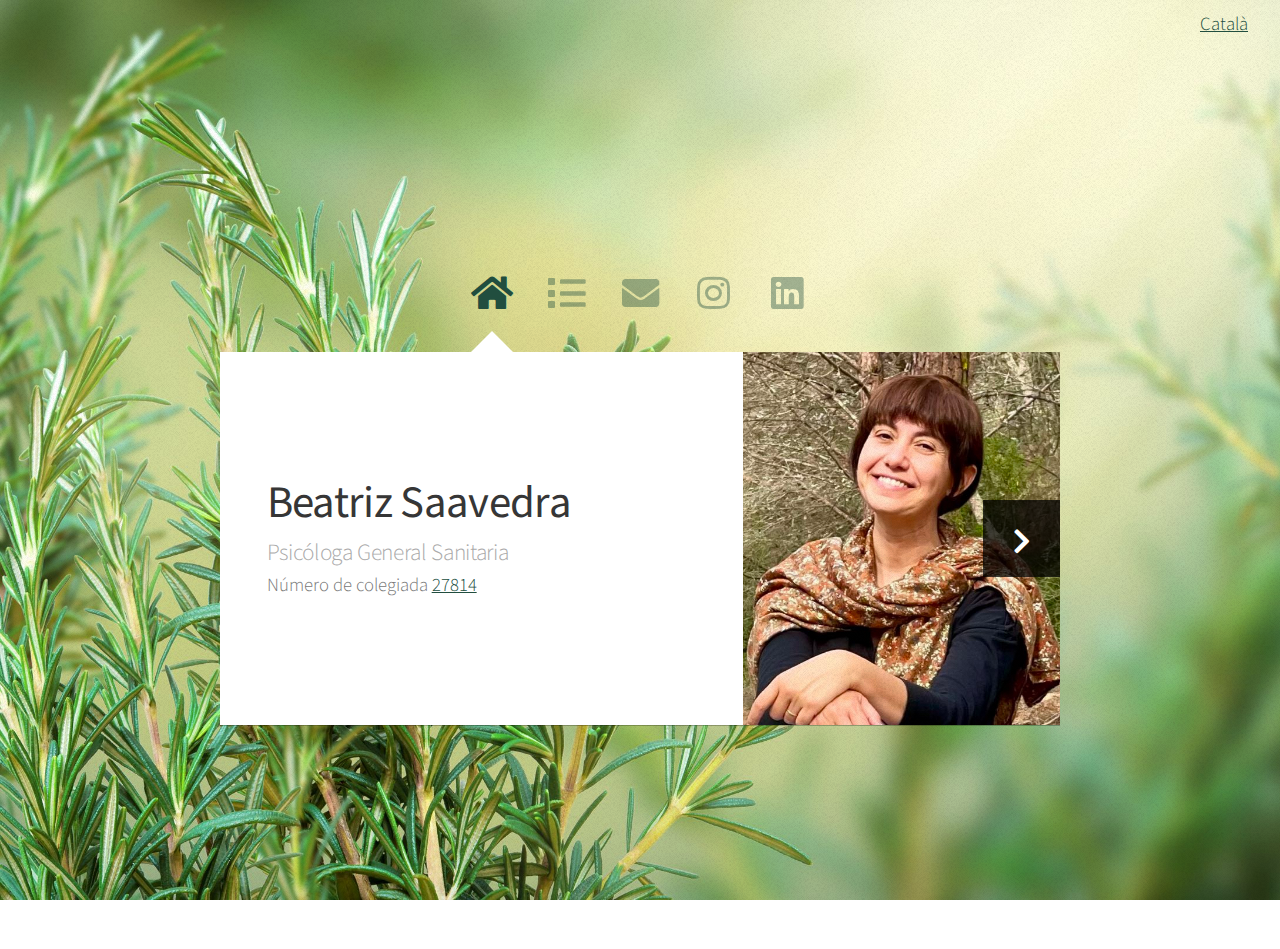
==== commit 8d9140e4: "feat: me image changed" ====
--- a/es/index.html
+++ b/es/index.html
@@ -23,6 +23,8 @@
     <meta name="keywords" content="psicología, adultos, niños, juvenil, lloret, blanes, palafolls, tordera, online" />
     <link rel="stylesheet" href="../assets/css/main.v3.css" />
     <noscript><link rel="stylesheet" href="../assets/css/noscript.css" /></noscript>
+    <link rel="shortcut icon" href="/favicon.ico" type="image/x-icon">
+    <link rel="icon" href="/favicon.ico" type="image/x-icon">
   </head>
   <body class="is-preload">
     <div class="lang">
@@ -68,7 +70,7 @@
             <span class="arrow icon solid fa-chevron-right">
               <span>Consulta mis servicios</span>
             </span>
-            <img src="../images/me2.jpg" alt="Beatriz Saavedra Martínez - Psicóloga" />
+            <img src="../images/me3.jpg" alt="Beatriz Saavedra Martínez - Psicóloga" />
           </a>
         </article>
 
